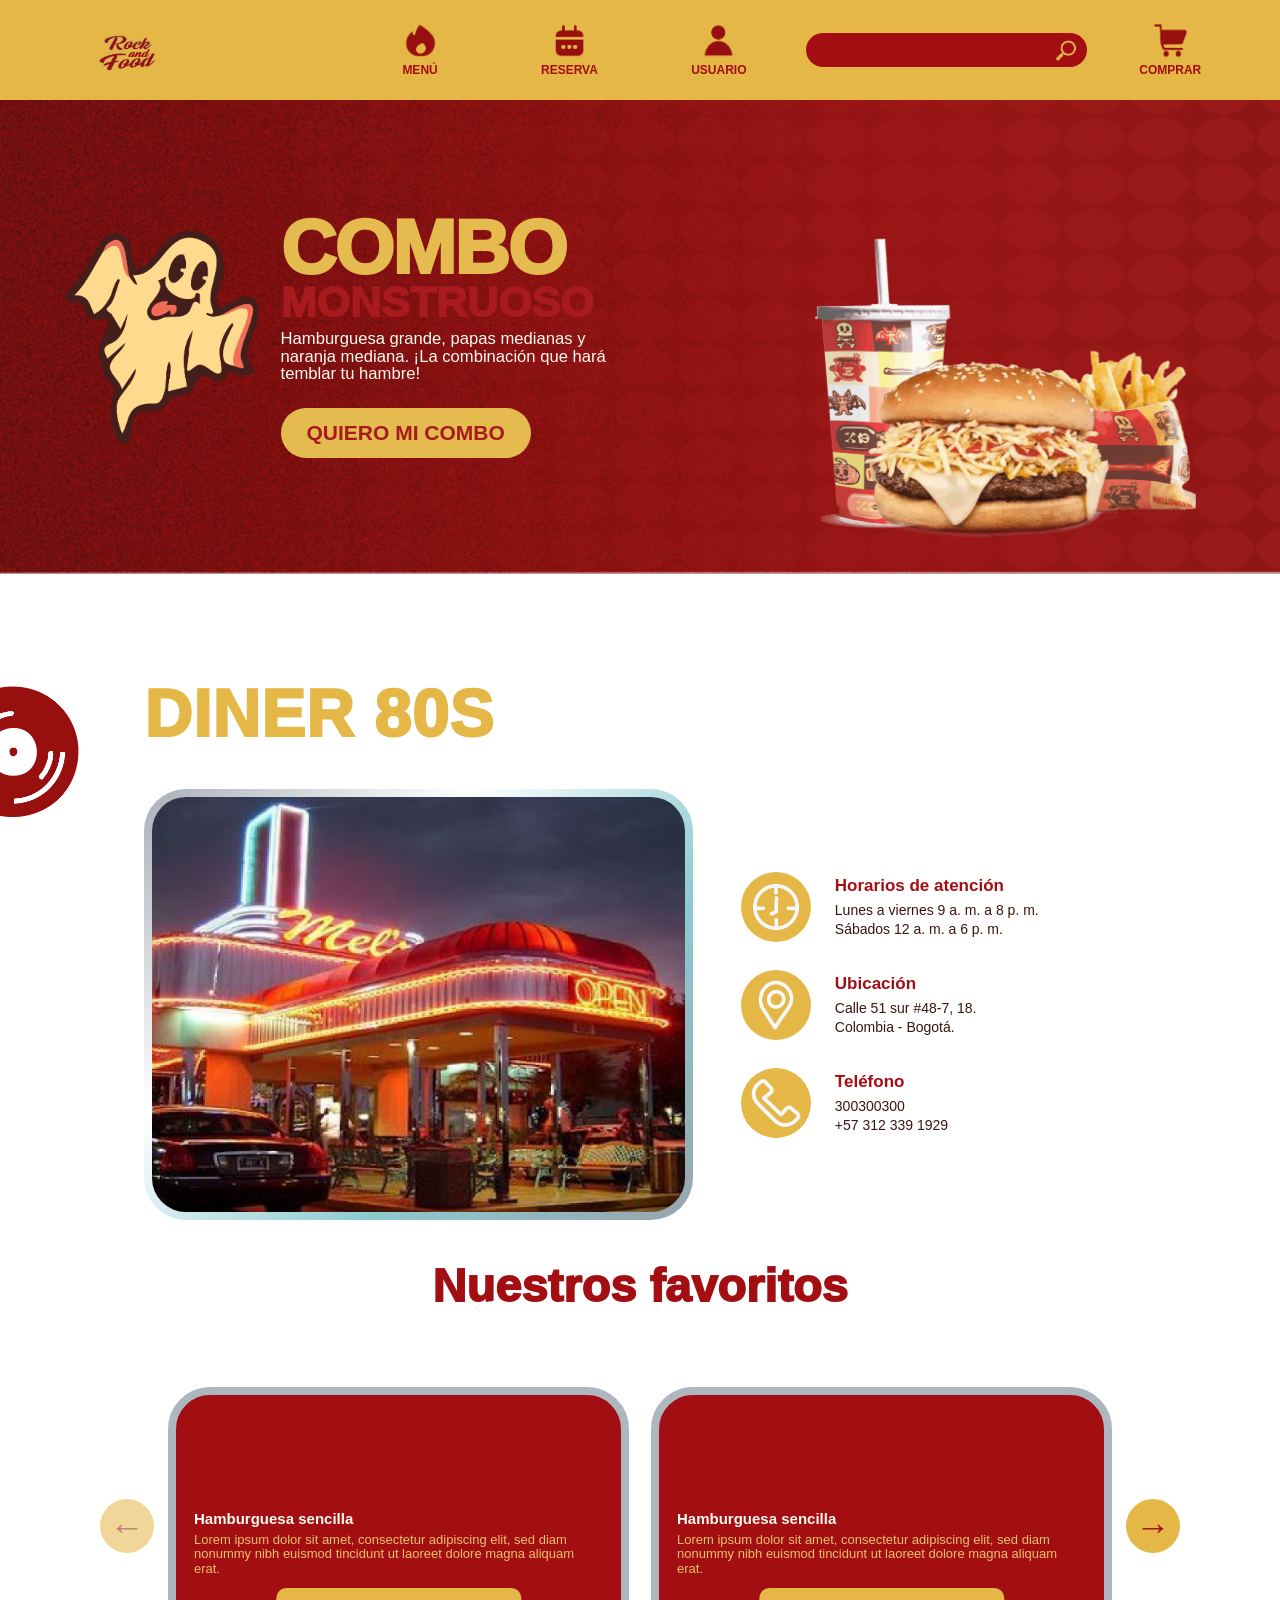
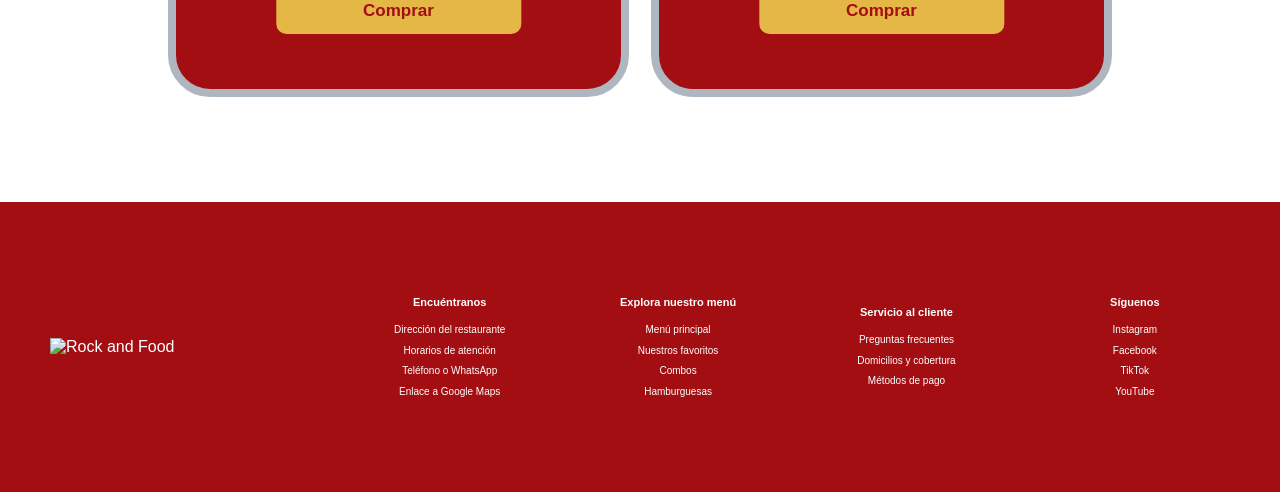
==== index.html @ bb9e3351 "first commit" ====
<!DOCTYPE html>
<html lang="es">
<head>
  <meta charset="UTF-8">
  <!-- Permite que la página se adapte al ancho de celulares y tabletas -->
  <meta name="viewport" content="width=device-width, initial-scale=1.0">
  <meta name="description" content="Rock and Food: combos, hamburguesas y favoritos con estilo retro diner.">
  <title>Rock and Food | Diner 80s</title>
  <link rel="stylesheet" href="styles.css">
</head>
<body>
  <!-- ==================== NAVEGACIÓN ====================
       Los seis espacios se controlan con CSS Grid.
       Cambia assets/logo.png y los iconos por tus imágenes.
  -->
  <header class="site-header" id="inicio">
    <nav class="navbar" aria-label="Navegación principal">
      <a class="brand" href="#inicio" aria-label="Rock and Food, inicio">
        <img src="/iconos/logo-14.png" alt="Rock and Food">
      </a>

      <a class="nav-item" href="#menu" aria-label="Ir al menú">
        <img src="/iconos/menu.png" alt="" class="nav-icon">
        <span>MENÚ</span>
      </a>

      <a class="nav-item" href="#reserva" aria-label="Ir a reservas">
        <img src="/iconos/reserva.png" alt="" class="nav-icon">
        <span>RESERVA</span>
      </a>

      <a class="nav-item" href="#usuario" aria-label="Área de usuario">
        <img src="/iconos/usuario.png" alt="" class="nav-icon">
        <span>USUARIO</span>
      </a>

      <!-- La búsqueda ocupa un espacio amplio en la navegación -->
      <form class="search-form" role="search" action="#menu">
        <label class="visually-hidden" for="site-search">Buscar productos</label>
        <input id="site-search" type="search" placeholder="Buscar..." autocomplete="off">
        <button type="submit" aria-label="Buscar">
          <img src="/iconos/lupa-13.png" alt="">
        </button>
      </form>

      <a class="nav-item cart-link" href="#favoritos" aria-label="Ir a comprar">
        <img src="/iconos/carrito.png" alt="" class="nav-icon">
        <span>COMPRAR</span>
      </a>
    </nav>
  </header>

  <main>
    <!-- ==================== BANNER PRINCIPAL ====================
         Reemplaza assets/fondo-banner.jpg por tu fondo.
      
         La imagen del combo se encuentra separada para que puedas cambiarla.
         <section class="hero" id="menu" aria-labelledby="hero-title">
      <div class="hero-content">
        <img class="ghost-art" src="assets/mascota-fantasma.png" alt="Fantasma de Rock and Food">
        <div class="hero-copy">
          <p class="hero-kicker">COMBO</p>
          <h1 id="hero-title">MONSTRUOSO</h1>
          <p class="hero-description">
            Hamburguesa grande, papas medianas y naranja mediana.
            ¡La combinación que hará temblar tu hambre!
          </p>
          <a class="pill-button" href="#favoritos">QUIERO MI COMBO</a>
        </div>
        <img class="hero-product" src="assets/combo-monstruoso.png" alt="Combo de hamburguesa, papas y bebida">
      </div>
    </section>

    -->
    <section class="hero" id="menu" aria-labelledby="hero-title">
      <div class="hero-content">
        <img class="ghost-art" src="/imagenes/fantasmita-16.png" alt="Fantasma de Rock and Food">
        <audio src="/Audio/hallowen.mp3"></audio>
          <div class="hero-copy">
            <p class="hero-kicker">COMBO</p>
              <h1 id="hero-title">MONSTRUOSO</h1>
            <p class="hero-description">
              Hamburguesa grande, papas medianas y naranja mediana.
              ¡La combinación que hará temblar tu hambre!
            </p>
            <a class="pill-button" href="#favoritos">QUIERO MI COMBO</a>
          </div>
        <img class="hero-product" src="/imagenes/bannerham.png" alt="Combo de hamburguesa, papas y bebida">
      </div>
    </section>

    <!-- Franja decorativa: usa tu propia imagen de cuadros -->
    <div class="checker-strip" aria-hidden="true"></div>

    <!-- ==================== INFORMACIÓN DEL DINER ==================== -->
    <section class="diner-section" id="reserva">
      <h2 class="section-title">DINER 80S</h2>

      <div class="diner-layout">
        <div class="diner-photo-frame">
          <img src="/imagenes/edificio-17.jpg" alt="Fachada de un restaurante diner retro">
        </div>

        <div class="contact-details">
          <a class="detail-item" href="#horarios">
            <span class="detail-icon"><img src="/iconos/reloj.png" alt=""></span>
            <span class="detail-copy">
              <strong id="horarios">Horarios de atención</strong>
              <span>Lunes a viernes 9 a. m. a 8 p. m.</span>
              <span>Sábados 12 a. m. a 6 p. m.</span>
            </span>
          </a>

          <a class="detail-item" href="https://maps.google.com/?q=Calle+51+sur+48-7+Bogota" target="_blank" rel="noopener noreferrer">
            <span class="detail-icon"><img src="/iconos/ubicacion.png" alt=""></span>
            <span class="detail-copy">
              <strong>Ubicación</strong>
              <span>Calle 51 sur #48-7, 18.</span>
              <span>Colombia - Bogotá.</span>
            </span>
          </a>

          <a class="detail-item" href="tel:+57300300300">
            <span class="detail-icon"><img src="/iconos/telefono-12.png" alt=""></span>
            <span class="detail-copy">
              <strong>Teléfono</strong>
              <span>300300300</span>
              <span>+57 312 339 1929</span>
            </span>
          </a>
        </div>
      </div>
    </section>

    <!-- Disco decorativo fijo a un lado. Reemplaza la imagen por tu disco -->
    <div class="vinyl-wrap" aria-label="Disco decorativo">
      <img class="vinyl-record" src="/iconos/Disco-15.png" alt="">
    </div>

    <!-- Segunda franja de cuadros y título superpuesto -->
    <section class="favorites-section" id="favoritos" aria-labelledby="favorites-title">
      <div class="favorites-heading">
        <div class="checker-strip checker-strip-heading" aria-hidden="true"></div>
        <h2 id="favorites-title">Nuestros favoritos</h2>
      </div>

      <!-- JavaScript cambia las tarjetas visibles al presionar las flechas -->
      <div class="carousel-shell">
        <button class="carousel-arrow previous" type="button" aria-label="Ver productos anteriores">
          <span aria-hidden="true">←</span>
        </button>

        <div class="favorites-track-window">
          <div class="favorites-track">
            <!-- Cada tarjeta puede duplicarse para agregar más productos -->
            <article class="product-card">
              <img class="product-image" src="assets/hamburguesa-1.png" alt="Hamburguesa con papas y bebida">
              <div class="product-card-content">
                <h3>Hamburguesa sencilla</h3>
                <p>Lorem ipsum dolor sit amet, consectetur adipiscing elit, sed diam nonummy nibh euismod tincidunt ut laoreet dolore magna aliquam erat.</p>
                <a class="buy-button" href="#comprar">Comprar</a>
              </div>
            </article>

            <article class="product-card">
              <img class="product-image" src="assets/hamburguesa-2.png" alt="Hamburguesa con papas y bebida">
              <div class="product-card-content">
                <h3>Hamburguesa sencilla</h3>
                <p>Lorem ipsum dolor sit amet, consectetur adipiscing elit, sed diam nonummy nibh euismod tincidunt ut laoreet dolore magna aliquam erat.</p>
                <a class="buy-button" href="#comprar">Comprar</a>
              </div>
            </article>

            <article class="product-card">
              <img class="product-image" src="assets/hamburguesa-3.png" alt="Hamburguesa especial con papas y bebida">
              <div class="product-card-content">
                <h3>Combo especial</h3>
                <p>Una combinación retro para disfrutar tu hamburguesa favorita con papas crujientes y bebida.</p>
                <a class="buy-button" href="#comprar">Comprar</a>
              </div>
            </article>

            <article class="product-card">
              <img class="product-image" src="assets/hamburguesa-4.png" alt="Combo doble con papas y bebida">
              <div class="product-card-content">
                <h3>Combo doble</h3>
                <p>Más sabor, más diversión y todo el estilo de nuestro diner en un solo combo.</p>
                <a class="buy-button" href="#comprar">Comprar</a>
              </div>
            </article>
          </div>
        </div>

        <button class="carousel-arrow next" type="button" aria-label="Ver siguientes productos">
          <span aria-hidden="true">→</span>
        </button>
      </div>
    </section>
  </main>

  <!-- ==================== FOOTER ====================
       Los enlaces internos hacen scroll a las secciones de la página.
       Cambia los enlaces de redes sociales por las URL reales de tu negocio.
  -->
  <footer class="site-footer" id="footer">
    <div class="footer-brand">
      <a href="#inicio" aria-label="Volver al inicio">
        <img src="assets/logo-footer.png" alt="Rock and Food">
      </a>
    </div>

    <div class="footer-column">
      <h2>Encuéntranos</h2>
      <a href="#reserva">Dirección del restaurante</a>
      <a href="#horarios">Horarios de atención</a>
      <a href="tel:+57300300300">Teléfono o WhatsApp</a>
      <a href="https://maps.google.com/?q=Bogota" target="_blank" rel="noopener noreferrer">Enlace a Google Maps</a>
    </div>

    <div class="footer-column">
      <h2>Explora nuestro menú</h2>
      <a href="#menu">Menú principal</a>
      <a href="#favoritos">Nuestros favoritos</a>
      <a href="#favoritos">Combos</a>
      <a href="#favoritos">Hamburguesas</a>
    </div>

    <div class="footer-column" id="usuario">
      <h2>Servicio al cliente</h2>
      <a href="#footer">Preguntas frecuentes</a>
      <a href="#reserva">Domicilios y cobertura</a>
      <a href="#footer">Métodos de pago</a>
    </div>

    <div class="footer-column social-column">
      <h2>Síguenos</h2>
      <a href="#" target="_blank" rel="noopener noreferrer">Instagram</a>
      <a href="#" target="_blank" rel="noopener noreferrer">Facebook</a>
      <a href="#" target="_blank" rel="noopener noreferrer">TikTok</a>
      <a href="#" target="_blank" rel="noopener noreferrer">YouTube</a>
    </div>
  </footer>

  <script src="script.js"></script>
</body>
</html>
---- styles.css ----
/* ==========================================================
   ROCK AND FOOD — HOJA DE ESTILOS
   Los comentarios indican qué puedes modificar.
   Colores principales tomados de la referencia:
   mostaza #e4b746, rojo #a30e12 y crema #fffaf0.
   ========================================================== */

/*tipografia*/

@import url('https://fonts.googleapis.com/css2?family=Modak&family=Montserrat:ital,wght@0,100..900;1,100..900&display=swap');

.modak-regular {
  font-family: "Modak", system-ui;
  font-weight: 400;
  font-style: normal;
}

// <weight>: Use a value from 100 to 900
// <uniquifier>: Use a unique and descriptive class name
.montserrat-lith {
  font-family: "Montserrat", sans-serif;
  font-optical-sizing: auto;
  font-weight: 100;
  font-style: italic;
}
:root {
  --mustard: #e4b746;
  --red: #a30e12;
  --deep-red: #8f0c10;
  --cream: #fffaf0;
  --ink: #3b1512;
  --content-width: 1120px;
  --page-gutter: clamp(18px, 5vw, 72px);
}

* { box-sizing: border-box; }

html {
  scroll-behavior: smooth; /* Desplazamiento suave al pulsar enlaces del footer */
  scroll-padding-top: 90px;
}

body {
  margin: 0;
  color: var(--ink);
  background: #fff;
  font-family: Arial, Helvetica, sans-serif; /* Cambia aquí la tipografía general */
}

img {
  display: block;
  max-width: 100%;
}

a { color: inherit; text-decoration: none; }

button, input { font: inherit; }

.visually-hidden {
  position: absolute;
  width: 1px;
  height: 1px;
  padding: 0;
  margin: -1px;
  overflow: hidden;
  clip: rect(0, 0, 0, 0);
  white-space: nowrap;
  border: 0;
}

/* ==================== 1. NAVEGACIÓN ====================
   Las seis columnas son: logo, menú, reserva, usuario,
   búsqueda ancha y carrito. Ajusta grid-template-columns
   si necesitas cambiar el espacio de cada elemento.
*/
.site-header {
  position: relative;
  z-index: 20;
  background: var(--mustard);
}

.navbar {
  width: 100%;
  min-height: 100px;
  padding: 12px clamp(18px, 4.5vw, 52px);
  display: grid;
  grid-template-columns: minmax(150px, 1.7fr) repeat(3, minmax(70px, .75fr)) minmax(150px, 1.7fr) minmax(70px, .7fr);
  align-items: center;
  gap: clamp(10px, 2vw, 28px);
}

.brand { display: flex; align-items: center; }
.brand img { width: min(100%, 150px); max-height: 76px; object-fit: contain; }

.nav-item {
  min-width: 0;
  display: flex;
  flex-direction: column;
  align-items: center;
  justify-content: center;
  gap: 5px;
  color: var(--red);
  font-size: 12px;
  font-weight: 900;
  transition: color .2s ease, transform .2s ease;
}

.nav-icon {
  width: 35px;
  height: 35px;
  object-fit: contain;
  /* Si tus iconos son PNG de un solo color, este filtro los vuelve rojos.
     Para iconos ya rojos, elimina esta propiedad si altera sus colores. */
  transition: filter .2s ease, transform .2s ease;
}

.nav-item:hover,
.nav-item:focus-visible {
  color: #fff3d0;
  transform: translateY(-2px);
}

/* Efecto de inversión/contraste al pasar el cursor por los iconos */
.nav-item:hover .nav-icon,
.nav-item:focus-visible .nav-icon {
  filter: brightness(0) invert(1);
}

.search-form {
  min-width: 0;
  height: 34px;
  display: flex;
  align-items: center;
  overflow: hidden;
  border-radius: 999px;
  background: var(--red);
}

.search-form input {
  width: 100%;
  min-width: 0;
  padding: 6px 12px 6px 16px;
  color: white;
  background: transparent;
  border: 0;
  outline: 0;
}

.search-form input::placeholder { color: transparent; }
.search-form button {
  width: 42px;
  height: 100%;
  flex: 0 0 42px;
  display: grid;
  place-items: center;
  border: 0;
  background: transparent;
  cursor: pointer;
}
.search-form button img { width: 23px; height: 23px; object-fit: contain; }
.search-form:focus-within { outline: 2px solid var(--cream); }

/* ==================== 2. BANNER PRINCIPAL ====================
Reemplaza la ruta de background-image por tu imagen de fondo.
*/
.hero {
  min-height: 330px;
  color: var(--red);
  background-color: #a8a4a4;
  background-image: url("/imagenes/n.pngfondo\ baner-23.png"); /* TU FONDO */
  background-position: center;
  background-size: cover;
  background-repeat: no-repeat;
  overflow: hidden;
  opacity: 95% ;
}

.hero-content {
  max-width: 1440px;
  min-height: 330px;
  margin: 0 auto;
  padding: 22px clamp(20px, 4vw, 55px);
  display: grid;
  grid-template-columns: minmax(105px, .65fr) minmax(250px, 1.45fr) minmax(240px, 1.35fr);
  align-items: center;
  gap: 12px;
}

.ghost-art {
  width: 100%;
  max-height: 220px;
  object-fit: contain;
}

.hero-copy { position: relative; z-index: 1; }
.hero-kicker {
  margin: 0;
  color: var(--mustard);
  font-size: clamp(44px, 6vw, 78px);
  line-height: .82;
  font-weight: 1000;
  letter-spacing: -2px;
}
.hero-copy h1 {
  margin: 3px 0 7px;
  color: var(--red);
  font-size: clamp(24px, 3.4vw, 43px);
  line-height: .95;
  font-weight: 1000;
  text-transform: uppercase;
}
.hero-description {
  max-width: 330px;
  margin: 0 0 22px;
  color: var(--cream);
  font-size: clamp(13px, 1.3vw, 17px);
  line-height: 1.05;
}
.pill-button, .buy-button {
  display: inline-flex;
  align-items: center;
  justify-content: center;
  border: 0;
  border-radius: 999px;
  padding: 13px 26px;
  color: var(--red);
  background: var(--mustard);
  font-weight: 900;
  text-align: center;
  transition: transform .2s ease, background-color .2s ease;
}
.pill-button { margin-top: 3px; font-size: clamp(14px, 1.7vw, 21px); }
.pill-button:hover, .buy-button:hover { transform: translateY(-3px); background: #f2cd68; }
.hero-product {
  justify-self: center;
  align-self: end;
  width: 125%;          /* Aumenta el tamaño respecto a su columna */
  max-width: 600px;     /* Permite que crezca más en computador */
  max-height: 430px;    /* Controla su altura máxima */
  object-fit: contain;
  object-position: bottom center;
}

/* ==================== FRANJA DE CUADROS ====================
   Usa tu archivo de cuadros. Cambia el alto si lo necesitas.
*/
.checker-strip {
  width: 100%;
  height: 52px;
  background-image: url("assets/cuadros.png"); /* TU IMAGEN DE CUADROS */
  background-position: center;
  background-size: auto 100%;
  background-repeat: repeat-x;
}

/* ==================== 3. DINER 80S ==================== */
.diner-section {
  max-width: var(--content-width);
  margin: 0 auto;
  padding: 55px var(--page-gutter) 35px;
}

.section-title {
  margin: 0 0 42px;
  color: var(--mustard);
  font-size: clamp(42px, 6vw, 66px);
  font-weight: 1000;
  line-height: 1;
  letter-spacing: 1px;
  text-align: left;
}

.diner-layout {
  display: grid;
  grid-template-columns: minmax(0, 1.25fr) minmax(250px, .9fr);
  align-items: center;
  gap: clamp(24px, 4vw, 48px);
}

.diner-photo-frame {
  padding: 8px;
  border-radius: 42px;
  background: linear-gradient(135deg, #a9b0b9, #fff, #8bcbd0, #9aa4ad);
  aspect-ratio: 1.12 / .88;
}
.diner-photo-frame img {
  width: 100%;
  height: 100%;
  object-fit: cover;
  border-radius: 34px;
}

.contact-details { display: grid; gap: 28px; }
.detail-item {
  display: grid;
  grid-template-columns: 76px minmax(0, 1fr);
  gap: 18px;
  align-items: center;
}
.detail-icon {
  width: 70px;
  height: 70px;
  display: grid;
  place-items: center;
  padding: 10px;
  border-radius: 50%;
  background: var(--mustard);
  transition: background-color .2s ease, transform .2s ease;
}
.detail-icon img { width: 100%; height: 100%; object-fit: contain; }
.detail-item:hover .detail-icon,
.detail-item:focus-visible .detail-icon {
  background: var(--red);
  transform: scale(1.06);
}
.detail-copy { display: flex; flex-direction: column; gap: 3px; font-size: 14px; line-height: 1.15; }
.detail-copy strong { margin-bottom: 3px; color: var(--red); font-size: 17px; font-weight: 900; }

/* ==================== 4. DISCO GIRATORIO ====================
   El disco queda fijo a la izquierda como en la referencia.
   Al pasar el cursor: aumenta ligeramente y se detiene.
*/
.vinyl-wrap {
  position: fixed;
  z-index: 8;
  left: -55px;
  bottom: 9%;
  width: 135px;
  pointer-events: none; /* El disco decorativo no bloquea botones */
}
.vinyl-record {
  width: 100%;
  aspect-ratio: 1;
  object-fit: contain;
  animation: vinyl-spin 12s linear infinite;
  transform-origin: center;
  pointer-events: auto;
  transition: scale .3s ease;
}
.vinyl-record:hover {
  scale: 1.1;
  animation-play-state: paused;
}
@keyframes vinyl-spin { to { transform: rotate(360deg); } }

/* ==================== 5. FAVORITOS / CARRUSEL ==================== */
.favorites-section {
  padding: 0 var(--page-gutter) 105px;
  overflow: hidden;
}
.favorites-heading {
  position: relative;
  min-height: 62px;
  display: grid;
  place-items: center;
  margin-bottom: 38px;
}
.checker-strip-heading {
  position: absolute;
  inset: 0;
  height: 100%;
}
.favorites-heading h2 {
  position: relative;
  z-index: 1;
  margin: 0;
  padding: 0 12px;
  color: var(--red);
  font-size: clamp(30px, 4.3vw, 47px);
  line-height: 1.1;
  font-weight: 1000;
  text-align: center;
}

.carousel-shell {
  max-width: 1080px;
  margin: 0 auto;
  display: grid;
  grid-template-columns: 54px minmax(0, 1fr) 54px;
  align-items: center;
  gap: 14px;
}
.favorites-track-window { min-width: 0; overflow: hidden; }
.favorites-track {
  display: grid;
  grid-auto-columns: calc((100% - 22px) / 2);
  grid-auto-flow: column;
  gap: 22px;
  transition: transform .5s ease;
  will-change: transform;
}
.product-card {
  position: relative;
  min-width: 0;
  min-height: 310px;
  margin-top: 32px;
  padding: 115px 18px 18px;
  border: 8px solid #aeb7bf;
  border-radius: 42px;
  background: var(--red) url("assets/fondo-tarjeta.jpg") center / cover no-repeat;
  color: var(--cream);
}
.product-image {
  position: absolute;
  z-index: 2;
  top: -60px;
  left: 50%;
  width: 88%;
  height: 155px;
  object-fit: contain;
  transform: translateX(-50%);
}
.product-card-content h3 {
  margin: 0 0 6px;
  font-size: 15px;
  font-weight: 900;
  text-transform: none;
}
.product-card-content p {
  margin: 0;
  color: #e8c36a;
  font-size: 13px;
  line-height: 1.1;
}
.buy-button {
  position: relative;
  left: 50%;
  min-width: 60%;
  margin-top: 12px;
  padding: 13px 24px;
  border-radius: 10px;
  transform: translateX(-50%);
  font-size: 17px;
}
.buy-button:hover { transform: translateX(-50%) translateY(-3px); }
.carousel-arrow {
  width: 54px;
  height: 54px;
  display: grid;
  place-items: center;
  border: 0;
  border-radius: 50%;
  color: var(--red);
  background: var(--mustard);
  cursor: pointer;
  transition: transform .2s ease, background-color .2s ease;
}
.carousel-arrow span { font-size: 35px; font-weight: 900; line-height: 1; }
.carousel-arrow:hover { transform: scale(1.08); background: #f2cd68; }
.carousel-arrow:focus-visible, a:focus-visible, button:focus-visible { outline: 3px solid #262626; outline-offset: 3px; }

/* ==================== 6. FOOTER ==================== */
.site-footer {
  min-height: 290px;
  padding: 54px clamp(20px, 4vw, 50px);
  display: grid;
  grid-template-columns: minmax(145px, 1.4fr) repeat(4, minmax(100px, 1fr));
  align-items: center;
  gap: clamp(18px, 3vw, 38px);
  color: #fff;
  background: var(--red);
}
.footer-brand img { width: min(100%, 190px); max-height: 100px; object-fit: contain; }
.footer-column { display: flex; flex-direction: column; align-items: center; gap: 8px; text-align: center; }
.footer-column h2 { margin: 0 0 8px; font-size: 11px; font-weight: 900; }
.footer-column a { font-size: 10px; line-height: 1.25; transition: color .2s ease; }
.footer-column a:hover { color: var(--mustard); text-decoration: underline; }

/* ==================== RESPONSIVE: TABLETAS ==================== */
@media (max-width: 900px) {
  .navbar {
    grid-template-columns: minmax(120px, 1.3fr) repeat(3, minmax(55px, .65fr)) minmax(110px, 1.2fr) minmax(60px, .6fr);
    gap: 10px;
    padding-inline: 18px;
  }
  .brand img { max-height: 62px; }
  .nav-icon { width: 29px; height: 29px; }
  .nav-item { font-size: 10px; }
  .hero-content {
    grid-template-columns: minmax(80px, .55fr) minmax(220px, 1.3fr) minmax(180px, 1fr);
    padding-inline: 22px;
  }
  .diner-layout { gap: 24px; }
  .detail-item { grid-template-columns: 58px minmax(0, 1fr); gap: 12px; }
  .detail-icon { width: 56px; height: 56px; }
  .detail-copy { font-size: 12px; }
  .detail-copy strong { font-size: 15px; }
  .site-footer { grid-template-columns: repeat(5, minmax(0, 1fr)); gap: 18px; }
  .footer-brand img { width: 145px; }
}

/* ==================== RESPONSIVE: CELULARES ==================== */
@media (max-width: 620px) {
  html { scroll-padding-top: 10px; }
  .navbar {
    min-height: auto;
    padding: 12px 14px;
    grid-template-columns: 1.25fr repeat(4, minmax(42px, .55fr));
    gap: 9px;
  }
  .brand { grid-column: 1 / 2; grid-row: 1; }
  .brand img { width: 118px; max-height: 52px; }
  .nav-item { font-size: 9px; gap: 3px; }
  .nav-icon { width: 25px; height: 25px; }
  .search-form {
    grid-column: 1 / -1;
    grid-row: 2;
    height: 34px;
  }
  .search-form input::placeholder { color: rgba(255,255,255,.8); }
  .cart-link { grid-column: 5 / 6; grid-row: 1; }
  .hero, .hero-content { min-height: 0; }
  .hero-content {
    padding: 22px 18px 18px;
    grid-template-columns: 82px minmax(0, 1fr);
    gap: 8px;
  }
  .ghost-art { max-height: 135px; }
  .hero-copy { grid-column: 2; grid-row: 1; }
  .hero-kicker { font-size: clamp(40px, 12vw, 58px); }
  .hero-copy h1 { font-size: clamp(21px, 6vw, 30px); }
  .hero-description { font-size: 12px; margin-bottom: 12px; }
  .pill-button { padding: 10px 16px; font-size: 13px; }
  .hero-product {
    grid-column: 1 / -1;
    grid-row: 2;
    width: min(78%, 300px);
    max-height: 190px;
    justify-self: end;
    margin-top: 8px;
  }
  .checker-strip { height: 30px; background-size: auto 100%; }
  .diner-section { padding: 38px 20px 25px; }
  .section-title { margin-bottom: 24px; font-size: clamp(38px, 11vw, 52px); }
  .diner-layout { grid-template-columns: 1fr; gap: 24px; }
  .diner-photo-frame { aspect-ratio: 1.15 / .9; border-radius: 30px; }
  .diner-photo-frame img { border-radius: 23px; }
  .contact-details { gap: 18px; }
  .detail-item { grid-template-columns: 58px minmax(0, 1fr); }
  .detail-icon { width: 54px; height: 54px; }
  .detail-copy { font-size: 13px; }
  .detail-copy strong { font-size: 16px; }
  .vinyl-wrap { width: 75px; left: -38px; bottom: 8%; opacity: .9; }
  .favorites-section { padding: 0 14px 60px; }
  .favorites-heading { min-height: 46px; margin-bottom: 20px; }
  .favorites-heading h2 { font-size: clamp(25px, 7vw, 34px); }
  .carousel-shell { grid-template-columns: 36px minmax(0, 1fr) 36px; gap: 6px; }
  .carousel-arrow { width: 36px; height: 36px; }
  .carousel-arrow span { font-size: 27px; }
  .favorites-track { grid-auto-columns: 100%; gap: 0; }
  .product-card { min-height: 300px; margin-top: 38px; padding: 110px 16px 18px; border-width: 6px; border-radius: 32px; }
  .product-image { top: -58px; height: 150px; }
  .product-card-content h3 { font-size: 15px; }
  .product-card-content p { font-size: 12px; }
  .buy-button { min-width: 65%; font-size: 16px; }
  .site-footer {
    padding: 38px 20px;
    grid-template-columns: repeat(2, minmax(0, 1fr));
    gap: 28px 16px;
  }
  .footer-brand { grid-column: 1 / -1; display: flex; justify-content: center; }
  .footer-brand img { width: 160px; }
  .footer-column h2 { font-size: 12px; }
  .footer-column a { font-size: 11px; }
  .social-column { grid-column: 1 / -1; }
}

/* Respeta la preferencia de usuarios que reducen animaciones */
@media (prefers-reduced-motion: reduce) {
  html { scroll-behavior: auto; }
  *, *::before, *::after {
    animation-duration: .01ms !important;
    animation-iteration-count: 1 !important;
    transition-duration: .01ms !important;
  }
}
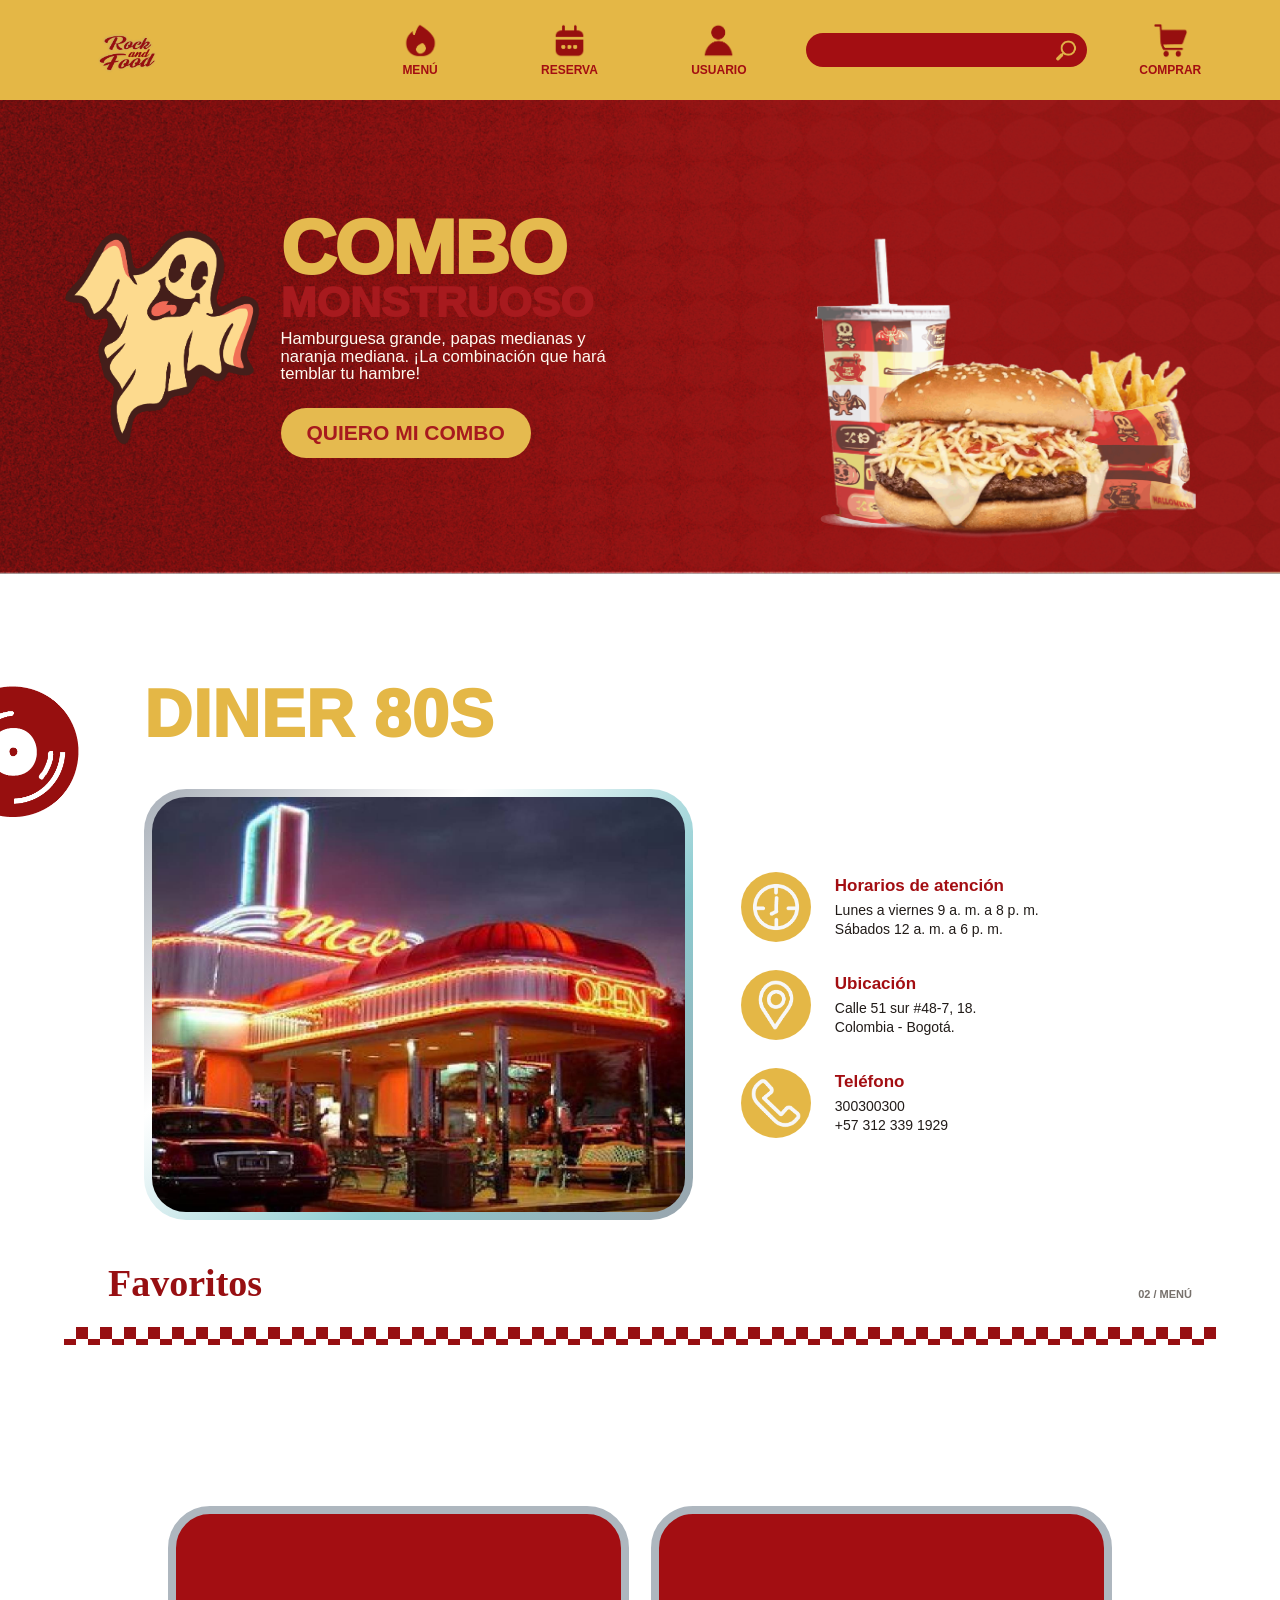
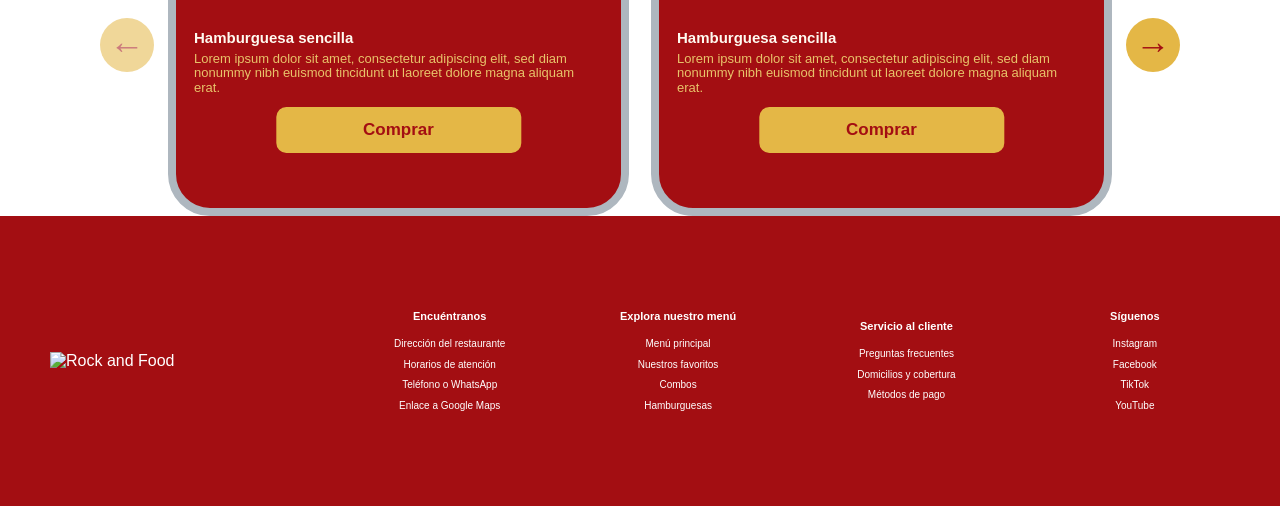
==== commit 2be90428: "arreglando las demas pestañas" ====
--- a/index.html
+++ b/index.html
@@ -5,26 +5,33 @@
   <!-- Permite que la página se adapte al ancho de celulares y tabletas -->
   <meta name="viewport" content="width=device-width, initial-scale=1.0">
   <meta name="description" content="Rock and Food: combos, hamburguesas y favoritos con estilo retro diner.">
-  <title>Rock and Food | Diner 80s</title>
+  <title>Rock and Food </title>
   <link rel="stylesheet" href="styles.css">
+  <link rel="stylesheet" href="reservacion.css">
+  <link rel="stylesheet" href="menu.css">
+
+  
+
 </head>
 <body>
   <!-- ==================== NAVEGACIÓN ====================
        Los seis espacios se controlan con CSS Grid.
        Cambia assets/logo.png y los iconos por tus imágenes.
   -->
+
+  
   <header class="site-header" id="inicio">
     <nav class="navbar" aria-label="Navegación principal">
       <a class="brand" href="#inicio" aria-label="Rock and Food, inicio">
         <img src="/iconos/logo-14.png" alt="Rock and Food">
       </a>
 
-      <a class="nav-item" href="#menu" aria-label="Ir al menú">
+      <a class="nav-item" href="menu.html" aria-label="Ir al menú">
         <img src="/iconos/menu.png" alt="" class="nav-icon">
         <span>MENÚ</span>
       </a>
 
-      <a class="nav-item" href="#reserva" aria-label="Ir a reservas">
+      <a class="nav-item" href="/reservacion.html" aria-label="Ir a reservas">
         <img src="/iconos/reserva.png" alt="" class="nav-icon">
         <span>RESERVA</span>
       </a>
@@ -139,10 +146,27 @@
 
     <!-- Segunda franja de cuadros y título superpuesto -->
     <section class="favorites-section" id="favoritos" aria-labelledby="favorites-title">
-      <div class="favorites-heading">
-        <div class="checker-strip checker-strip-heading" aria-hidden="true"></div>
-        <h2 id="favorites-title">Nuestros favoritos</h2>
-      </div>
+      <div class="categoria-titulo">
+        <div>
+          
+          <h2>Favoritos</h2>
+        </div>
+        <span class="categoria-numero">02 / MENÚ</span>
+      </div>
+
+      <div class="franja-ajedrez franja-roja" aria-hidden="true"></div>
+    
+
+          
+
+      
+
+     
+
+
+
+    </section>
+
 
       <!-- JavaScript cambia las tarjetas visibles al presionar las flechas -->
       <div class="carousel-shell">
@@ -242,5 +266,7 @@
   </footer>
 
   <script src="script.js"></script>
+  <script src="menu.js"></script>
+
 </body>
 </html>
--- a/styles.css
+++ b/styles.css
@@ -1,28 +1,12 @@
 /* ==========================================================
-   ROCK AND FOOD — HOJA DE ESTILOS
-   Los comentarios indican qué puedes modificar.
-   Colores principales tomados de la referencia:
-   mostaza #e4b746, rojo #a30e12 y crema #fffaf0.
+  ROCK AND FOOD — HOJA DE ESTILOS
+  Los comentarios indican qué puedes modificar.
+  Colores principales tomados de la referencia:
+  mostaza #e4b746, rojo #a30e12 y crema #fffaf0.
    ========================================================== */
 
 /*tipografia*/
 
-@import url('https://fonts.googleapis.com/css2?family=Modak&family=Montserrat:ital,wght@0,100..900;1,100..900&display=swap');
-
-.modak-regular {
-  font-family: "Modak", system-ui;
-  font-weight: 400;
-  font-style: normal;
-}
-
-// <weight>: Use a value from 100 to 900
-// <uniquifier>: Use a unique and descriptive class name
-.montserrat-lith {
-  font-family: "Montserrat", sans-serif;
-  font-optical-sizing: auto;
-  font-weight: 100;
-  font-style: italic;
-}
 :root {
   --mustard: #e4b746;
   --red: #a30e12;
--- a/reservacion.css
+++ b/reservacion.css
@@ -0,0 +1,1528 @@
+
+/* =========================================================
+   ROCK AND FOOD - ESTILOS DE RESERVACIÓN
+
+   Incluye:
+   1. Estilos generales de la página.
+   2. Barra de progreso.
+   3. Calendario.
+   4. Formulario.
+   5. Resumen y contador de personas.
+   6. Recibo vintage del paso 3.
+   7. Pie de página.
+   8. Adaptación a móviles.
+
+   La navegación principal conserva sus estilos de styles.css.
+   ========================================================= */
+
+
+/* =========================================================
+   1. COLORES Y CONFIGURACIÓN GENERAL
+   ========================================================= */
+
+:root {
+  --reservacion-rojo: #a10e12;
+  --reservacion-mostaza: #e4b746;
+  --reservacion-texto: #58381f;
+  --reservacion-borde: #aab4bb;
+
+  /* Colores exclusivos del recibo antiguo */
+  --recibo-rojo: #9f1718;
+  --recibo-tinta: #4b2c1b;
+  --recibo-papel: #f5e4bd;
+  --recibo-papel-claro: #faedcf;
+  --recibo-linea: #b53b2d;
+}
+
+
+/* Evita que los bordes aumenten el ancho de los elementos */
+
+*,
+*::before,
+*::after {
+  box-sizing: border-box;
+}
+
+
+/* Ajustes generales */
+
+html {
+  scroll-behavior: smooth;
+}
+
+body {
+  margin: 0;
+  width: 100%;
+  max-width: 100%;
+
+  color: var(--reservacion-texto);
+  background: #ffffff;
+
+  font-family: Arial, Helvetica, sans-serif;
+
+  overflow-x: hidden;
+}
+
+
+/* Los campos y botones utilizan la misma familia tipográfica */
+
+button,
+input,
+select {
+  font: inherit;
+}
+
+button {
+  cursor: pointer;
+}
+
+
+/* Imágenes adaptables */
+
+img {
+  max-width: 100%;
+  height: auto;
+}
+
+
+/* Texto accesible que no debe verse en pantalla */
+
+.visually-hidden {
+  position: absolute;
+  width: 1px;
+  height: 1px;
+  padding: 0;
+  margin: -1px;
+  overflow: hidden;
+  clip: rect(0, 0, 0, 0);
+  white-space: nowrap;
+  border: 0;
+}
+
+
+/* =========================================================
+   2. CONTENEDOR PRINCIPAL
+   ========================================================= */
+
+.reservacion-page {
+  width: min(100%, 1180px);
+  min-height: 650px;
+
+  margin: 0 auto;
+  padding: 26px clamp(18px, 6vw, 75px) 55px;
+}
+
+
+/* Oculta correctamente los pasos que no están activos */
+
+.reservacion-pantalla[hidden] {
+  display: none !important;
+}
+
+
+/* Títulos principales */
+
+.reservacion-pantalla h1 {
+  margin: 0 0 7px;
+
+  color: var(--reservacion-rojo);
+
+  font-size: clamp(30px, 4vw, 43px);
+  line-height: 1.12;
+  font-weight: 900;
+}
+
+
+/* Subtítulo */
+
+.reservacion-subtitulo {
+  margin: 0 0 20px;
+  font-size: 18px;
+}
+
+
+/* =========================================================
+   3. BARRA DE PROGRESO
+   ========================================================= */
+
+.reservacion-progreso {
+  position: relative;
+
+  display: grid;
+  grid-template-columns: repeat(3, minmax(0, 1fr));
+
+  width: 100%;
+  margin: 0 0 42px;
+}
+
+
+/* Línea que conecta los tres pasos */
+
+.reservacion-ruta {
+  position: absolute;
+  z-index: 0;
+
+  top: 19px;
+  left: 0;
+  right: 0;
+
+  height: 24px;
+  overflow: hidden;
+
+  border-radius: 99px;
+
+  background: repeating-linear-gradient(
+    115deg,
+    var(--reservacion-rojo) 0 10px,
+    var(--reservacion-mostaza) 10px 20px
+  );
+}
+
+
+/* Avance rojo de la barra */
+
+#reservacion-progreso-relleno {
+  width: 0;
+  height: 100%;
+
+  border-radius: inherit;
+  background: var(--reservacion-rojo);
+
+  transition: width 0.45s ease;
+}
+
+
+/* Botones de cada etapa */
+
+.reservacion-paso {
+  position: relative;
+  z-index: 1;
+
+  display: flex;
+  flex-direction: column;
+  align-items: center;
+  gap: 10px;
+
+  min-width: 0;
+  padding: 0;
+
+  border: 0;
+  background: transparent;
+
+  color: var(--reservacion-texto);
+}
+
+
+/* Círculos numerados */
+
+.reservacion-paso span {
+  width: 58px;
+  height: 58px;
+
+  display: grid;
+  place-items: center;
+
+  border-radius: 50%;
+
+  background: var(--reservacion-mostaza);
+  color: #17100b;
+
+  font-size: 22px;
+  font-weight: 900;
+
+  transition:
+    background 0.25s ease,
+    color 0.25s ease;
+}
+
+
+/* Texto debajo de cada número */
+
+.reservacion-paso b {
+  font-size: 17px;
+  text-align: center;
+}
+
+
+/* Paso activo y pasos completados */
+
+.reservacion-paso.activo span,
+.reservacion-paso.completo span {
+  background: var(--reservacion-rojo);
+  color: #ffffff;
+}
+
+
+/* Pasos todavía no disponibles */
+
+.reservacion-paso:disabled {
+  cursor: default;
+}
+
+
+/* Indicador de teclado accesible */
+
+.reservacion-paso:focus-visible,
+.reservacion-boton:focus-visible {
+  outline: 3px solid var(--reservacion-mostaza);
+  outline-offset: 4px;
+}
+
+
+/* =========================================================
+   4. CALENDARIO Y FORMULARIO
+   ========================================================= */
+
+
+/* Distribución en dos columnas */
+
+.reservacion-columnas {
+  display: grid;
+
+  grid-template-columns:
+    minmax(0, 1fr)
+    minmax(0, 0.95fr);
+
+  gap: clamp(28px, 7vw, 80px);
+
+  align-items: center;
+}
+
+
+/* Tarjeta del calendario */
+
+.reservacion-calendario {
+  min-width: 0;
+  overflow: hidden;
+
+  border: 7px solid var(--reservacion-borde);
+  border-radius: 39px;
+
+  background: #ffffff;
+
+  box-shadow: 2px 3px 0 #7da5a9;
+}
+
+
+/* Cabecera del calendario */
+
+.reservacion-calendario-cabecera {
+  min-height: 42px;
+
+  display: grid;
+  grid-template-columns: 42px minmax(0, 1fr) 42px;
+
+  align-items: center;
+
+  background: var(--reservacion-rojo);
+  color: #ffffff;
+}
+
+
+/* Nombre del mes */
+
+.reservacion-calendario-cabecera h2 {
+  margin: 0;
+
+  text-align: center;
+
+  font-size: clamp(19px, 2.5vw, 28px);
+  font-weight: 900;
+}
+
+
+/* Botones de meses anterior y siguiente */
+
+.reservacion-calendario-cabecera button {
+  width: 30px;
+  height: 30px;
+
+  justify-self: center;
+
+  border: 0;
+  border-radius: 50%;
+
+  background: var(--reservacion-mostaza);
+  color: var(--reservacion-rojo);
+
+  font-size: 29px;
+  font-weight: 900;
+  line-height: 20px;
+}
+
+
+/* Mes anterior deshabilitado */
+
+.reservacion-calendario-cabecera button:disabled {
+  opacity: 0.35;
+  cursor: not-allowed;
+}
+
+
+/* Cuadrícula de los días */
+
+.reservacion-dias-semana,
+.reservacion-dias {
+  display: grid;
+  grid-template-columns: repeat(7, minmax(0, 1fr));
+}
+
+
+/* Nombres de los días de la semana */
+
+.reservacion-dias-semana {
+  min-height: 36px;
+
+  align-items: center;
+
+  background: var(--reservacion-mostaza);
+  color: #080808;
+
+  text-align: center;
+
+  font-size: clamp(11px, 1.6vw, 18px);
+  font-weight: 900;
+}
+
+
+/* Cada día del calendario */
+
+.reservacion-dia {
+  min-width: 0;
+  min-height: 58px;
+
+  display: grid;
+  place-items: center;
+
+  border: 0;
+  border-top: 1px solid #b75a5a;
+  border-right: 1px solid #b75a5a;
+
+  background: #ffffff;
+  color: #090909;
+
+  font-size: clamp(14px, 1.7vw, 20px);
+  font-weight: 800;
+}
+
+
+/* Elimina el borde derecho de cada séptimo día */
+
+.reservacion-dia:nth-child(7n) {
+  border-right: 0;
+}
+
+
+/* Número del día */
+
+.reservacion-dia span {
+  width: 36px;
+  height: 36px;
+
+  display: grid;
+  place-items: center;
+
+  border-radius: 50%;
+}
+
+
+/* Días pasados */
+
+.reservacion-dia:disabled {
+  background: #f3f3f3;
+  color: #aaaaaa;
+  cursor: not-allowed;
+}
+
+
+/* Efecto al pasar el cursor */
+
+.reservacion-dia:not(:disabled):hover {
+  background: #f9e5b0;
+}
+
+
+/* Día seleccionado */
+
+.reservacion-dia.seleccionado {
+  background: var(--reservacion-rojo);
+  color: #ffffff;
+}
+
+
+/* Espacios vacíos antes del primer día */
+
+.reservacion-dia.vacio {
+  background: #ffffff;
+  border-color: transparent;
+}
+
+
+/* Instrucción debajo del calendario */
+
+.reservacion-ayuda-calendario {
+  margin: 0;
+  padding: 7px 10px 10px;
+
+  color: #745c47;
+
+  font-size: 11px;
+  text-align: center;
+}
+
+
+/* =========================================================
+   5. CAMPOS DEL FORMULARIO
+   ========================================================= */
+
+.reservacion-campos {
+  display: flex;
+  flex-direction: column;
+  gap: 7px;
+
+  min-width: 0;
+}
+
+
+/* Etiquetas */
+
+.reservacion-campos label {
+  margin: 2px 0 4px 12px;
+
+  font-size: 16px;
+  line-height: 1.2;
+}
+
+
+/* Campos de texto y selección */
+
+.reservacion-campos input,
+.reservacion-campos select {
+  width: 100%;
+  min-width: 0;
+  min-height: 46px;
+
+  margin: 0 0 5px;
+  padding: 8px 16px;
+
+  border: 3px solid var(--reservacion-rojo);
+  border-radius: 999px;
+
+  outline: none;
+
+  color: var(--reservacion-texto);
+  background: #ffffff;
+}
+
+
+/* Campo de hora */
+
+.reservacion-campos select {
+  border-radius: 18px;
+}
+
+
+/* Resaltado al seleccionar un campo */
+
+.reservacion-campos input:focus,
+.reservacion-campos select:focus {
+  box-shadow: 0 0 0 3px #e4b74670;
+}
+
+
+/* Mensajes de error */
+
+.reservacion-mensaje {
+  min-height: 20px;
+
+  margin: 12px 0 0;
+
+  color: var(--reservacion-rojo);
+
+  font-size: 14px;
+  font-weight: 700;
+}
+
+
+/* =========================================================
+   6. BOTONES DE ACCIÓN
+   ========================================================= */
+
+.reservacion-acciones {
+  display: flex;
+  gap: 28px;
+
+  margin: 20px auto 0;
+}
+
+
+/* Botones centrados */
+
+.reservacion-acciones.centrado {
+  justify-content: center;
+}
+
+
+/* Botones anterior y siguiente */
+
+.reservacion-acciones.doble {
+  justify-content: space-between;
+  gap: 16px;
+
+  max-width: 900px;
+}
+
+
+/* Diseño de los botones principales */
+
+.reservacion-boton {
+  min-width: min(300px, 100%);
+  min-height: 60px;
+
+  padding: 14px 26px;
+
+  border: 0;
+  border-radius: 999px;
+
+  background: var(--reservacion-mostaza);
+  color: var(--reservacion-rojo);
+
+  font-size: clamp(18px, 2.2vw, 25px);
+  font-weight: 900;
+
+  text-align: center;
+
+  transition:
+    transform 0.2s ease,
+    background 0.2s ease;
+}
+
+
+/* Efecto de los botones */
+
+.reservacion-boton:hover {
+  transform: translateY(-2px);
+  background: #f0c85f;
+}
+
+
+/* =========================================================
+   7. PASO 2: RESUMEN DE LA RESERVACIÓN
+   ========================================================= */
+
+.reservacion-resumen-grid {
+  display: grid;
+
+  grid-template-columns:
+    minmax(0, 1.4fr)
+    minmax(230px, 0.8fr);
+
+  gap: clamp(28px, 7vw, 85px);
+
+  align-items: start;
+
+  min-height: 270px;
+}
+
+
+/* Evita que los datos largos rompan el diseño */
+
+.reservacion-resumen-datos {
+  min-width: 0;
+  overflow-wrap: anywhere;
+}
+
+
+/* Párrafos de los datos */
+
+.reservacion-resumen-datos p {
+  margin: 0 0 15px;
+
+  font-size: clamp(15px, 1.7vw, 19px);
+  line-height: 1.35;
+}
+
+
+/* Columna de precios */
+
+.reservacion-calculo {
+  min-width: 0;
+  text-align: center;
+}
+
+
+/* Títulos del contador y el precio */
+
+.reservacion-calculo h2 {
+  margin: 5px 0 18px;
+
+  font-size: 18px;
+  font-weight: 900;
+}
+
+
+/* Contador de personas */
+
+.reservacion-contador {
+  width: min(205px, 100%);
+  height: 55px;
+
+  margin: 0 auto 8px;
+
+  display: grid;
+  grid-template-columns: 60px minmax(0, 1fr) 60px;
+
+  overflow: hidden;
+  border-radius: 13px;
+
+  background: #e2e0e0;
+}
+
+
+/* Botones más y menos */
+
+.reservacion-contador button {
+  border: 0;
+
+  background: var(--reservacion-rojo);
+  color: #ffffff;
+
+  font-size: 40px;
+  line-height: 1;
+}
+
+
+/* Botones desactivados */
+
+.reservacion-contador button:disabled {
+  opacity: 0.45;
+  cursor: not-allowed;
+}
+
+
+/* Número de personas */
+
+.reservacion-contador output {
+  display: grid;
+  place-items: center;
+
+  color: var(--reservacion-texto);
+  font-size: 30px;
+}
+
+
+/* Información del máximo y del precio por persona */
+
+#reservacion-maximo,
+.reservacion-calculo > p {
+  margin: 0 0 18px;
+  font-size: 12px;
+}
+
+
+/* Total de la reserva */
+
+.reservacion-total {
+  width: min(220px, 100%);
+  min-height: 55px;
+
+  margin: 0 auto 7px;
+  padding: 7px 12px;
+
+  display: grid;
+  place-items: center;
+
+  border-radius: 18px;
+
+  background: #e2e0e0;
+  color: var(--reservacion-texto);
+
+  font-size: 31px;
+  overflow-wrap: anywhere;
+}
+
+
+/* =========================================================
+   8. PASO 3: RECIBO ANTIGUO ESTILO DINER
+
+   Estos estilos son exclusivos del comprobante.
+   No modifican el calendario ni el resumen.
+   ========================================================= */
+
+
+/* Papel antiguo */
+
+.recibo-vintage {
+  position: relative;
+  isolation: isolate;
+
+  width: min(100%, 560px);
+
+  margin: 20px auto 24px;
+  padding: 32px 34px 27px;
+
+  color: var(--recibo-tinta);
+
+  border: 1px solid #d0b785;
+
+  background-color: var(--recibo-papel);
+
+  /* Textura sutil de papel envejecido */
+  background-image:
+    radial-gradient(
+      ellipse at 12% 18%,
+      rgba(255, 250, 224, 0.65),
+      transparent 35%
+    ),
+    radial-gradient(
+      ellipse at 88% 78%,
+      rgba(166, 115, 45, 0.12),
+      transparent 38%
+    ),
+    repeating-linear-gradient(
+      0deg,
+      rgba(110, 75, 32, 0.035) 0,
+      rgba(110, 75, 32, 0.035) 1px,
+      transparent 1px,
+      transparent 4px
+    );
+
+  box-shadow:
+    0 7px 18px rgba(65, 39, 15, 0.13),
+    inset 0 0 25px rgba(130, 91, 35, 0.08);
+
+  font-family: "Courier New", Courier, monospace;
+  text-align: left;
+}
+
+
+/* Bordes dentados del papel */
+
+.recibo-vintage::before,
+.recibo-vintage::after {
+  content: "";
+
+  position: absolute;
+  z-index: 2;
+  left: 0;
+
+  width: 100%;
+  height: 10px;
+
+  background-repeat: repeat-x;
+  background-size: 14px 10px;
+
+  pointer-events: none;
+}
+
+
+/* Borde superior en zigzag */
+
+.recibo-vintage::before {
+  top: -1px;
+
+  background-image:
+    linear-gradient(
+      135deg,
+      transparent 50%,
+      var(--recibo-papel) 50%
+    ),
+    linear-gradient(
+      225deg,
+      transparent 50%,
+      var(--recibo-papel) 50%
+    );
+
+  background-position: 0 0, 7px 0;
+}
+
+
+/* Borde inferior en zigzag */
+
+.recibo-vintage::after {
+  bottom: -1px;
+
+  background-image:
+    linear-gradient(
+      45deg,
+      transparent 50%,
+      var(--recibo-papel) 50%
+    ),
+    linear-gradient(
+      315deg,
+      transparent 50%,
+      var(--recibo-papel) 50%
+    );
+
+  background-position: 0 0, 7px 0;
+}
+
+
+/* Cabecera: marca, título y sello */
+
+.recibo-vintage__encabezado {
+  display: grid;
+
+  grid-template-columns: 54px minmax(0, 1fr) 58px;
+
+  align-items: center;
+  gap: 12px;
+
+  margin-bottom: 15px;
+}
+
+
+/* Emblema RF */
+
+.recibo-vintage__marca {
+  width: 49px;
+  height: 49px;
+
+  display: flex;
+  align-items: center;
+  justify-content: center;
+
+  border: 2px solid var(--recibo-rojo);
+  border-radius: 50%;
+
+  color: var(--recibo-rojo);
+
+  font-family: Georgia, "Times New Roman", serif;
+  font-size: 23px;
+  font-weight: 900;
+
+  transform: rotate(-8deg);
+}
+
+.recibo-vintage__marca span + span {
+  margin-left: -3px;
+  margin-top: 9px;
+}
+
+
+/* Título central */
+
+.recibo-vintage__titulo {
+  min-width: 0;
+  text-align: center;
+}
+
+.recibo-vintage__titulo p {
+  margin: 0 0 4px;
+
+  color: var(--recibo-rojo);
+
+  font-size: 10px;
+  font-weight: 900;
+  letter-spacing: 1.2px;
+}
+
+.recibo-vintage__titulo h2 {
+  margin: 0;
+
+  color: var(--recibo-rojo);
+
+  font-family: Georgia, "Times New Roman", serif;
+  font-size: clamp(25px, 5vw, 34px);
+  font-weight: 900;
+  line-height: 1;
+}
+
+.recibo-vintage__titulo > span {
+  display: block;
+  margin-top: 5px;
+
+  font-size: 8px;
+  font-weight: 700;
+  letter-spacing: 0.7px;
+}
+
+
+/* Sello decorativo */
+
+.recibo-vintage__sello {
+  min-height: 48px;
+  padding: 4px;
+
+  display: flex;
+  align-items: center;
+  justify-content: center;
+
+  border: 2px solid var(--recibo-rojo);
+  border-radius: 50%;
+
+  color: var(--recibo-rojo);
+
+  font-size: 9px;
+  font-weight: 900;
+  line-height: 1.3;
+  text-align: center;
+
+  transform: rotate(7deg);
+}
+
+
+/* Líneas rojas decorativas */
+
+.recibo-vintage__linea {
+  width: 100%;
+  height: 4px;
+
+  margin: 14px 0;
+
+  background: repeating-linear-gradient(
+    90deg,
+    var(--recibo-linea) 0 6px,
+    transparent 6px 9px
+  );
+}
+
+
+/* Línea punteada */
+
+.recibo-vintage__linea--punteada {
+  height: 1px;
+
+  margin: 16px 0;
+
+  background: none;
+  border-top: 2px dashed var(--recibo-linea);
+}
+
+
+/* Información de la reserva */
+
+.recibo-vintage__informacion {
+  display: flex;
+  flex-direction: column;
+  gap: 10px;
+}
+
+
+/* Cada fila del recibo */
+
+.recibo-vintage__informacion p {
+  display: grid;
+
+  grid-template-columns: minmax(105px, 0.8fr) minmax(0, 1.7fr);
+
+  gap: 8px;
+  margin: 0;
+
+  color: var(--recibo-tinta);
+
+  font-size: 12px;
+  line-height: 1.5;
+
+  overflow-wrap: anywhere;
+}
+
+
+/* Etiquetas en rojo */
+
+.recibo-vintage__informacion strong {
+  color: var(--recibo-rojo);
+  font-weight: 900;
+}
+
+
+/* Bloque del total */
+
+.recibo-vintage__total {
+  display: flex;
+  align-items: center;
+  justify-content: space-between;
+  flex-wrap: wrap;
+
+  gap: 8px;
+  margin: 16px 0;
+
+  color: var(--recibo-tinta);
+
+  font-size: 12px;
+  font-weight: 900;
+}
+
+
+/* Valor total */
+
+.recibo-vintage__total strong {
+  color: var(--recibo-rojo);
+
+  font-size: clamp(17px, 3.5vw, 22px);
+  font-weight: 900;
+
+  overflow-wrap: anywhere;
+}
+
+
+/* Frase de agradecimiento */
+
+.recibo-vintage__gracias {
+  margin: 20px 0;
+
+  color: var(--recibo-rojo);
+
+  font-family: Georgia, "Times New Roman", serif;
+  font-size: clamp(14px, 3vw, 17px);
+  font-style: italic;
+  font-weight: 700;
+
+  text-align: center;
+}
+
+
+/* Texto inferior del recibo */
+
+.recibo-vintage__pie {
+  margin: 14px 0 0;
+
+  color: var(--recibo-tinta);
+
+  font-size: 9px;
+  font-weight: 900;
+  letter-spacing: 1px;
+  line-height: 1.8;
+
+  text-align: center;
+}
+
+
+/* Aviso demostrativo situado fuera del papel */
+
+.recibo-vintage__aviso {
+  max-width: 560px;
+
+  margin: 0 auto 15px;
+  padding: 0 10px;
+
+  color: #755c48;
+
+  font-size: 12px;
+  line-height: 1.6;
+
+  text-align: center;
+}
+
+
+/* Botón de nueva reserva */
+
+#reservacion-pantalla-3 .reservacion-boton {
+  max-width: 100%;
+  white-space: normal;
+}
+
+
+/* =========================================================
+   9. PIE DE PÁGINA
+   ========================================================= */
+
+.reservacion-footer {
+  min-height: 290px;
+
+  padding: 52px clamp(18px, 3vw, 42px);
+
+  display: grid;
+
+  grid-template-columns:
+    minmax(150px, 1.3fr)
+    repeat(4, minmax(105px, 1fr));
+
+  align-items: center;
+  gap: clamp(16px, 3vw, 38px);
+
+  background: var(--reservacion-rojo);
+  color: #ffffff;
+}
+
+
+/* Logo del pie */
+
+.reservacion-logo {
+  display: flex;
+  justify-content: center;
+}
+
+.reservacion-logo img {
+  width: min(100%, 210px);
+  max-height: 120px;
+
+  object-fit: contain;
+}
+
+
+/* Columnas del pie */
+
+.reservacion-footer > div {
+  display: flex;
+  flex-direction: column;
+  align-items: center;
+  gap: 9px;
+
+  text-align: center;
+}
+
+
+/* Títulos del pie */
+
+.reservacion-footer h2 {
+  margin: 0 0 7px;
+  font-size: 11px;
+}
+
+
+/* Enlaces del pie */
+
+.reservacion-footer a {
+  color: inherit;
+  text-decoration: none;
+
+  font-size: 11px;
+  line-height: 1.25;
+}
+
+.reservacion-footer a:hover {
+  color: var(--reservacion-mostaza);
+  text-decoration: underline;
+}
+
+
+/* =========================================================
+   10. ADAPTACIÓN PARA TABLETAS
+   ========================================================= */
+
+@media (max-width: 850px) {
+
+  .reservacion-page {
+    padding-right: 28px;
+    padding-left: 28px;
+  }
+
+  .reservacion-columnas {
+    grid-template-columns:
+      minmax(0, 1fr)
+      minmax(0, 0.95fr);
+
+    gap: 25px;
+  }
+
+  .reservacion-dia {
+    min-height: 48px;
+  }
+
+  .reservacion-dia span {
+    width: 31px;
+    height: 31px;
+  }
+
+  .reservacion-footer {
+    grid-template-columns: repeat(5, minmax(0, 1fr));
+    gap: 15px;
+  }
+
+  .reservacion-logo img {
+    width: 145px;
+  }
+
+}
+
+
+/* =========================================================
+   11. ADAPTACIÓN PARA CELULARES
+   ========================================================= */
+
+@media (max-width: 620px) {
+
+  /* Espacio exterior de la página */
+
+  .reservacion-page {
+    padding: 18px 15px 38px;
+  }
+
+
+  /* Barra de progreso adaptable */
+
+  .reservacion-progreso {
+    margin-bottom: 30px;
+  }
+
+  .reservacion-ruta {
+    top: 15px;
+    height: 18px;
+  }
+
+  .reservacion-paso {
+    gap: 8px;
+  }
+
+  .reservacion-paso span {
+    width: 48px;
+    height: 48px;
+
+    font-size: 18px;
+  }
+
+  .reservacion-paso b {
+    font-size: 13px;
+    overflow-wrap: anywhere;
+  }
+
+
+  /* Títulos */
+
+  .reservacion-pantalla h1 {
+    font-size: 30px;
+  }
+
+  .reservacion-subtitulo {
+    font-size: 15px;
+  }
+
+
+  /* Calendario y formulario en una columna */
+
+  .reservacion-columnas {
+    grid-template-columns: minmax(0, 1fr);
+    gap: 22px;
+  }
+
+  .reservacion-calendario {
+    border-width: 5px;
+    border-radius: 27px;
+  }
+
+  .reservacion-calendario-cabecera {
+    grid-template-columns: 38px minmax(0, 1fr) 38px;
+  }
+
+  .reservacion-calendario-cabecera h2 {
+    font-size: 21px;
+  }
+
+  .reservacion-dias-semana {
+    min-height: 32px;
+    font-size: 12px;
+  }
+
+  .reservacion-dia {
+    min-height: clamp(39px, 11vw, 52px);
+    font-size: 15px;
+  }
+
+  .reservacion-dia span {
+    width: 29px;
+    height: 29px;
+  }
+
+
+  /* Formulario */
+
+  .reservacion-campos label {
+    font-size: 15px;
+  }
+
+  .reservacion-campos input,
+  .reservacion-campos select {
+    min-height: 44px;
+  }
+
+
+  /* Botones */
+
+  .reservacion-boton {
+    width: min(100%, 360px);
+    min-width: 0;
+    min-height: 54px;
+
+    font-size: 19px;
+  }
+
+  .reservacion-acciones.doble {
+    flex-direction: column;
+    align-items: center;
+    gap: 12px;
+  }
+
+  .reservacion-acciones.doble button {
+    width: 100%;
+  }
+
+
+  /* Resumen en una columna */
+
+  .reservacion-resumen-grid {
+    grid-template-columns: minmax(0, 1fr);
+    gap: 25px;
+  }
+
+  .reservacion-resumen-datos p {
+    font-size: 15px;
+  }
+
+  .reservacion-calculo {
+    padding-bottom: 10px;
+  }
+
+
+  /* Recibo vintage en celular */
+
+  .recibo-vintage {
+    width: 100%;
+
+    margin: 22px auto 20px;
+    padding: 25px 18px 23px;
+  }
+
+  .recibo-vintage__encabezado {
+    grid-template-columns: 42px minmax(0, 1fr) 45px;
+    gap: 8px;
+  }
+
+  .recibo-vintage__marca {
+    width: 40px;
+    height: 40px;
+
+    font-size: 19px;
+  }
+
+  .recibo-vintage__sello {
+    min-height: 41px;
+    font-size: 8px;
+  }
+
+  .recibo-vintage__titulo p {
+    font-size: 8px;
+    letter-spacing: 0.5px;
+  }
+
+  .recibo-vintage__titulo h2 {
+    font-size: 27px;
+  }
+
+  .recibo-vintage__titulo > span {
+    font-size: 7px;
+  }
+
+  .recibo-vintage__informacion p {
+    grid-template-columns: minmax(0, 1fr);
+    gap: 2px;
+
+    font-size: 12px;
+  }
+
+  .recibo-vintage__total {
+    align-items: flex-start;
+    flex-direction: column;
+  }
+
+  .recibo-vintage__gracias {
+    font-size: 14px;
+  }
+
+
+  /* Pie de página en dos columnas */
+
+  .reservacion-footer {
+    padding: 38px 18px;
+
+    grid-template-columns: repeat(2, minmax(0, 1fr));
+    gap: 28px 15px;
+  }
+
+  .reservacion-logo {
+    grid-column: 1 / -1;
+  }
+
+  .reservacion-logo img {
+    width: 165px;
+  }
+
+  .reservacion-footer h2 {
+    font-size: 12px;
+  }
+
+  .reservacion-footer a {
+    font-size: 11px;
+    overflow-wrap: anywhere;
+  }
+
+  .reservacion-footer > div:last-child {
+    grid-column: 1 / -1;
+  }
+
+}
+
+
+/* =========================================================
+   12. CELULARES MUY ESTRECHOS
+   ========================================================= */
+
+@media (max-width: 360px) {
+
+  .reservacion-page {
+    padding-right: 12px;
+    padding-left: 12px;
+  }
+
+  .reservacion-paso span {
+    width: 42px;
+    height: 42px;
+  }
+
+  .reservacion-ruta {
+    top: 12px;
+    height: 18px;
+  }
+
+  .reservacion-paso b {
+    font-size: 11px;
+  }
+
+  .recibo-vintage {
+    padding-right: 13px;
+    padding-left: 13px;
+  }
+
+  .recibo-vintage__encabezado {
+    grid-template-columns: 35px minmax(0, 1fr) 39px;
+    gap: 6px;
+  }
+
+  .recibo-vintage__marca {
+    width: 34px;
+    height: 34px;
+    font-size: 16px;
+  }
+
+  .recibo-vintage__sello {
+    min-height: 36px;
+    font-size: 7px;
+  }
+
+  .recibo-vintage__titulo h2 {
+    font-size: 23px;
+  }
+
+}
+
+
+/* =========================================================
+   13. RESPETAR LA PREFERENCIA DE MENOS ANIMACIONES
+   ========================================================= */
+
+@media (prefers-reduced-motion: reduce) {
+
+  html {
+    scroll-behavior: auto;
+  }
+
+  *,
+  *::before,
+  *::after {
+    transition-duration: 0.01ms !important;
+    animation-duration: 0.01ms !important;
+    animation-iteration-count: 1 !important;
+  }
+
+}
+
--- a/menu.css
+++ b/menu.css
@@ -0,0 +1,1162 @@
+
+/* =====================================================
+   ROCK AND FOOD - DISEÑO DE PRODUCTOS
+   Fondo blanco, rojo diner y mostaza.
+   ===================================================== */
+
+:root {
+  --rojo: #970f12;
+  --rojo-oscuro: #70090c;
+  --mostaza: #e5b544;
+  --mostaza-claro: #f6df9d;
+  --blanco: #ffffff;
+  --texto: #211b18;
+  --gris: #77716c;
+  --borde: #eee7df;
+  --sombra: 0 8px 24px rgba(50, 30, 20, .09);
+}
+
+* {
+  box-sizing: border-box;
+}
+
+html {
+  scroll-behavior: smooth;
+  scroll-padding-top: 100px;
+}
+
+body {
+  margin: 0;
+  background: var(--blanco);
+  color: var(--texto);
+  font-family: Arial, Helvetica, sans-serif;
+  overflow-x: hidden;
+}
+
+button,
+input {
+  font: inherit;
+}
+
+button {
+  cursor: pointer;
+}
+
+a {
+  color: inherit;
+  text-decoration: none;
+}
+
+button:focus-visible,
+a:focus-visible,
+input:focus-visible {
+  outline: 3px solid var(--mostaza);
+  outline-offset: 3px;
+}
+
+.oculto {
+  position: absolute;
+  width: 1px;
+  height: 1px;
+  padding: 0;
+  overflow: hidden;
+  clip: rect(0, 0, 0, 0);
+  white-space: nowrap;
+  border: 0;
+}
+
+
+/* =====================================================
+   1. NAVEGACIÓN
+   ===================================================== */
+
+.encabezado {
+  position: sticky;
+  top: 0;
+  z-index: 50;
+  background: var(--mostaza);
+  border-bottom: 4px solid var(--rojo);
+}
+
+.navegacion {
+  width: min(100%, 1500px);
+  min-height: 88px;
+  margin: auto;
+  padding: 0 24px;
+
+  display: flex;
+  align-items: stretch;
+  gap: 12px;
+}
+
+/* Logo tipográfico. Puedes reemplazarlo por una imagen. */
+
+.logo {
+  flex: 0 0 175px;
+  display: flex;
+  align-items: center;
+  justify-content: center;
+
+  color: var(--rojo);
+  font-family: Georgia, "Times New Roman", serif;
+  font-size: 34px;
+  font-style: italic;
+  font-weight: 900;
+  line-height: .78;
+  text-align: center;
+}
+
+.logo span {
+  transform: rotate(-5deg);
+}
+
+.logo small {
+  display: block;
+  font-size: 20px;
+}
+
+.enlace-nav {
+  flex: 0 0 82px;
+  min-width: 0;
+  padding: 10px 5px;
+
+  display: flex;
+  flex-direction: column;
+  justify-content: center;
+  align-items: center;
+  gap: 5px;
+
+  color: var(--rojo);
+  font-size: 11px;
+  font-weight: 900;
+  text-align: center;
+
+  transition: background .2s, color .2s;
+}
+
+.enlace-nav:hover,
+.enlace-nav.activo {
+  background: var(--rojo);
+  color: var(--mostaza);
+}
+
+.nav-icono {
+  font-size: 27px;
+  line-height: 1;
+}
+
+.buscador {
+  flex: 1 1 150px;
+  min-width: 70px;
+  max-width: 280px;
+  margin: auto 10px auto auto;
+
+  display: flex;
+  align-items: center;
+
+  border: 2px solid var(--rojo);
+  border-radius: 30px;
+  overflow: hidden;
+  background: var(--rojo);
+}
+
+.buscador input {
+  width: 100%;
+  min-width: 0;
+  padding: 9px 12px;
+
+  border: 0;
+  outline: 0;
+  background: transparent;
+  color: white;
+}
+
+.buscador input::placeholder {
+  color: #f9e7ba;
+}
+
+.buscador button {
+  width: 42px;
+  flex: 0 0 42px;
+  padding: 6px;
+
+  border: 0;
+  background: var(--rojo);
+  color: var(--mostaza);
+  font-size: 26px;
+}
+
+.boton-carrito {
+  position: relative;
+  flex: 0 0 78px;
+  padding: 9px 2px;
+
+  display: flex;
+  flex-direction: column;
+  align-items: center;
+  justify-content: center;
+  gap: 4px;
+
+  border: 0;
+  background: transparent;
+  color: var(--rojo);
+
+  font-size: 10px;
+  font-weight: 900;
+}
+
+.carrito-icono {
+  font-size: 27px;
+  line-height: 1;
+}
+
+.carrito-contador {
+  position: absolute;
+  top: 7px;
+  right: 0;
+
+  min-width: 22px;
+  height: 22px;
+  padding: 0 5px;
+
+  display: grid;
+  place-items: center;
+
+  border: 2px solid var(--mostaza);
+  border-radius: 50px;
+  background: var(--rojo);
+  color: white;
+
+  font-size: 11px;
+}
+
+.carrito-contador:empty {
+  display: none;
+}
+
+
+/* =====================================================
+   2. PRESENTACIÓN
+   ===================================================== */
+
+.presentacion {
+  padding: 54px 20px 40px;
+  text-align: center;
+}
+
+.presentacion-etiqueta,
+.categoria-etiqueta {
+  color: var(--rojo);
+  font-size: 10px;
+  font-weight: 900;
+  letter-spacing: 2px;
+}
+
+.presentacion h1 {
+  margin: 12px 0;
+  color: var(--rojo);
+  font-family: Georgia, "Times New Roman", serif;
+  font-size: clamp(32px, 5vw, 54px);
+  font-style: italic;
+}
+
+.presentacion > p:last-child {
+  margin-bottom: 0;
+  color: var(--gris);
+  font-size: 15px;
+}
+
+
+/* =====================================================
+   3. CATEGORÍAS
+   ===================================================== */
+
+.categoria {
+  padding: 28px 0 36px;
+  background: #f0eed7;
+  scroll-margin-top: 95px;
+}
+
+.categoria-roja {
+  background: #fffaf5;
+}
+
+.categoria-titulo {
+  width: min(100% - 48px, 1150px);
+  margin: 0 auto 22px;
+
+  display: flex;
+  align-items: end;
+  justify-content: space-between;
+  gap: 16px;
+}
+
+.categoria-titulo h2 {
+  margin: 6px 20px 0;
+  color: var(--rojo);
+  font-family: Georgia, "Times New Roman", serif;
+  font-size: clamp(27px, 3.4vw, 38px);
+}
+
+.categoria-numero {
+  padding-bottom: 5px;
+  color: var(--gris);
+  font-size: 11px;
+  font-weight: 800;
+  white-space: nowrap;
+}
+
+
+/* =====================================================
+   4. FRANJA AJEDREZADA DECORATIVA
+   ===================================================== */
+
+.franja-ajedrez {
+  height: 18px;
+  width: 100%;
+  margin-bottom: 24px;
+
+  background-size: 24px 24px;
+  background-position: 0 0;
+}
+
+.franja-mostaza {
+  background-color: white;
+  background-image:
+    linear-gradient(45deg, var(--mostaza) 25%, transparent 25%),
+    linear-gradient(-45deg, var(--mostaza) 25%, transparent 25%),
+    linear-gradient(45deg, transparent 75%, var(--mostaza) 75%),
+    linear-gradient(-45deg, transparent 75%, var(--mostaza) 75%);
+  background-size: 24px 24px;
+  background-position:
+    0 0,
+    0 12px,
+    12px -12px,
+    -12px 0;
+}
+
+.franja-roja {
+  background-color: white;
+  background-image:
+    linear-gradient(45deg, var(--rojo) 25%, transparent 25%),
+    linear-gradient(-45deg, var(--rojo) 25%, transparent 25%),
+    linear-gradient(45deg, transparent 75%, var(--rojo) 75%),
+    linear-gradient(-45deg, transparent 75%, var(--rojo) 75%);
+  background-size: 24px 24px;
+  background-position:
+    0 0,
+    0 12px,
+    12px -12px,
+    -12px 0;
+}
+
+
+/* =====================================================
+   5. CARRUSEL Y FLECHAS
+   ===================================================== */
+
+.carrusel-contenedor {
+  width: min(100% - 28px, 1220px);
+  margin: 0 auto;
+
+  display: grid;
+  grid-template-columns: 46px minmax(0, 1fr) 46px;
+  align-items: center;
+  gap: 14px;
+}
+
+.carrusel-ventana {
+  min-width: 0;
+  overflow: hidden;
+  padding: 30px 0 35px;
+}
+
+.productos-pista {
+  display: flex;
+  align-items: stretch;
+  gap: 22px;
+
+  transform: translateX(0);
+  transition: transform .45s cubic-bezier(.2, .7, .2, 1);
+
+  /* Evita que las tarjetas se compriman */
+  will-change: transform;
+}
+
+.flecha {
+  width: 43px;
+  height: 43px;
+  padding: 0;
+
+  display: grid;
+  place-items: center;
+
+  border: 0;
+  border-radius: 50%;
+
+  background: var(--rojo);
+  color: white;
+
+  font-size: 19px;
+  box-shadow: 0 4px 10px rgba(100, 0, 0, .15);
+
+  transition: transform .2s, background .2s;
+}
+
+.flecha:hover {
+  transform: scale(1.1);
+  background: var(--rojo-oscuro);
+}
+
+.flecha:disabled {
+  opacity: .3;
+  cursor: not-allowed;
+  transform: none;
+}
+
+
+/* =====================================================
+   6. TARJETAS DE PRODUCTOS
+   ===================================================== */
+
+.tarjeta-producto {
+
+  position: relative;
+  isolation: isolate;
+
+  flex: 0 0 220px;
+  min-width: 0;
+  min-height: 245px;
+  margin-top: 22px;
+  padding: 53px 17px 15px;
+
+  display: flex;
+  flex-direction: column;
+
+  border: 1px solid var(--borde);
+  border-radius: 24px;
+  background: white;
+
+  box-shadow: var(--sombra);
+
+  transform: scale(.96);
+  transform-origin: center center;
+
+  transition:
+    transform .28s ease,
+    box-shadow .28s ease,
+    opacity .28s ease,
+    border-color .28s ease;
+
+  z-index: 1;
+}
+
+/* Al pasar el cursor, la tarjeta aumenta de tamaño */
+
+.tarjeta-producto:hover,
+.tarjeta-producto:focus-within {
+  transform: scale(1.07);
+  box-shadow: 0 16px 35px rgba(50, 20, 10, .17);
+  border-color: var(--mostaza);
+  z-index: 5;
+}
+
+/* Las otras tarjetas se hacen ligeramente más pequeñas */
+
+.productos-pista:has(.tarjeta-producto:hover)
+.tarjeta-producto:not(:hover) {
+  transform: scale(.92);
+  opacity: .82;
+}
+
+
+/* Imagen circular que sobresale de la tarjeta */
+
+.producto-imagen {
+
+  position: absolute;
+  top: -27px;
+  left: 50%;
+
+  width: 100px;
+  height: 100px;
+
+  transform: translateX(-50%);
+
+  display: grid;
+  place-items: center;
+
+  border: 3px solid var(--mostaza);
+  border-radius: 50%;
+  overflow: hidden;
+
+  background: var(--mostaza-claro);
+}
+
+.producto-imagen img {
+
+  display: block;
+  width: 100%;
+  height: 100%;
+  object-fit: contain;
+  background: white;
+}
+
+
+/* Botón de favorito */
+
+.boton-like {
+  position: absolute;
+  top: 10px;
+  right: 11px;
+
+  width: 31px;
+  height: 31px;
+  padding: 0;
+
+  display: grid;
+  place-items: center;
+
+  border: 1px solid transparent;
+  border-radius: 50%;
+  background: white;
+  color: var(--rojo);
+
+  font-size: 23px;
+  line-height: 1;
+
+  transition: transform .2s, color .2s, background .2s;
+}
+
+.boton-like:hover {
+  transform: scale(1.15);
+}
+
+.boton-like[aria-pressed="true"] {
+  background: #fff0f0;
+  color: var(--rojo);
+}
+
+
+/* Nombre del producto */
+
+.producto-nombre {
+  margin: 0 35px 8px 0;
+margin-top: 25px;
+  color: var(--rojo);
+  font-family: Georgia, "Times New Roman", serif;
+  font-size: 18px;
+  line-height: 1.15;
+  overflow-wrap: anywhere;
+}
+
+
+/* Descripción */
+
+.producto-descripcion {
+  margin: 0 0 15px;
+
+  color: #76675c;
+  font-size: 11px;
+  line-height: 1.5;
+}
+
+
+/* Precio y botón comprar */
+
+.producto-pie {
+  display: flex;
+  align-items: center;
+  justify-content: space-between;
+  gap: 7px;
+
+  margin-top: auto;
+}
+
+.producto-precio {
+  color: var(--rojo);
+  font-family: Georgia, "Times New Roman", serif;
+  font-size: 19px;
+  font-weight: 900;
+  white-space: nowrap;
+}
+
+.boton-comprar {
+  min-height: 35px;
+  padding: 8px 12px;
+
+  border: 0;
+  border-radius: 9px;
+
+  background: var(--rojo);
+  color: white;
+
+  font-size: 11px;
+  font-weight: 900;
+  white-space: nowrap;
+
+  transition: background .2s, transform .2s;
+}
+
+.boton-comprar:hover {
+  background: var(--rojo-oscuro);
+  transform: translateY(-1px);
+}
+
+
+/* Categorías de fondo cálido usan botones mostaza */
+
+.categoria:not(.categoria-roja) .boton-comprar {
+  background: var(--mostaza);
+  color: var(--rojo);
+}
+
+.categoria:not(.categoria-roja) .boton-comprar:hover {
+  background: #f0c85f;
+}
+
+
+/* Indicador del carrusel */
+
+.carrusel-pie {
+  width: min(100% - 48px, 1150px);
+  margin: 0 auto;
+
+  display: flex;
+  justify-content: space-between;
+  gap: 12px;
+
+  color: var(--gris);
+  font-size: 11px;
+}
+
+.carrusel-posicion {
+  color: var(--rojo);
+  font-weight: 900;
+  white-space: nowrap;
+}
+
+
+/* =====================================================
+   7. VENTANA DE CARRITO
+   ===================================================== */
+
+.fondo-modal[hidden] {
+  display: none !important;
+}
+
+.fondo-modal {
+  position: fixed;
+  inset: 0;
+  z-index: 100;
+
+  display: flex;
+  align-items: center;
+  justify-content: center;
+
+  padding: 18px;
+
+  background: rgba(25, 15, 10, .6);
+}
+
+.modal-carrito {
+  position: relative;
+
+  width: min(100%, 500px);
+  max-height: min(85vh, 720px);
+  overflow-y: auto;
+
+  padding: 32px 25px 25px;
+
+  border-radius: 22px;
+  background: white;
+  box-shadow: 0 20px 70px rgba(0, 0, 0, .25);
+}
+
+.modal-carrito h2 {
+  margin: 7px 0 20px;
+  color: var(--rojo);
+  font-family: Georgia, "Times New Roman", serif;
+  font-size: 30px;
+}
+
+.cerrar-modal {
+  position: absolute;
+  top: 12px;
+  right: 15px;
+
+  width: 37px;
+  height: 37px;
+
+  border: 0;
+  border-radius: 50%;
+  background: #f5eee6;
+  color: var(--rojo);
+
+  font-size: 28px;
+}
+
+.carrito-lista {
+  display: flex;
+  flex-direction: column;
+  gap: 13px;
+}
+
+.carrito-vacio {
+  padding: 22px 0;
+  color: var(--gris);
+  text-align: center;
+}
+
+.carrito-fila {
+  display: grid;
+  grid-template-columns: minmax(0, 1fr) auto;
+  align-items: center;
+  gap: 12px;
+
+  padding-bottom: 12px;
+  border-bottom: 1px solid var(--borde);
+}
+
+.carrito-fila h3 {
+  margin: 0 0 5px;
+  color: var(--texto);
+  font-size: 14px;
+}
+
+.carrito-fila p {
+  margin: 0;
+  color: var(--gris);
+  font-size: 12px;
+}
+
+.carrito-cantidad {
+  display: flex;
+  align-items: center;
+  gap: 9px;
+}
+
+.carrito-cantidad button {
+  width: 28px;
+  height: 28px;
+
+  border: 0;
+  border-radius: 50%;
+  background: var(--mostaza);
+  color: var(--rojo);
+  font-weight: 900;
+}
+
+.carrito-total {
+  display: flex;
+  align-items: center;
+  justify-content: space-between;
+  gap: 12px;
+
+  margin-top: 22px;
+  padding-top: 18px;
+  border-top: 2px solid var(--mostaza);
+
+  font-size: 16px;
+  font-weight: 900;
+}
+
+.carrito-total strong {
+  color: var(--rojo);
+  font-size: 21px;
+}
+
+.boton-vaciar {
+  width: 100%;
+  margin-top: 18px;
+  padding: 12px;
+
+  border: 1px solid var(--rojo);
+  border-radius: 10px;
+  background: white;
+  color: var(--rojo);
+  font-weight: 900;
+}
+
+.nota-carrito {
+  margin: 15px 0 0;
+  color: var(--gris);
+  font-size: 11px;
+  line-height: 1.5;
+  text-align: center;
+}
+
+
+/* =====================================================
+   8. MENSAJE FLOTANTE
+   ===================================================== */
+
+.notificacion {
+  position: fixed;
+  right: 20px;
+  bottom: 20px;
+  z-index: 200;
+
+  max-width: min(380px, calc(100% - 40px));
+  padding: 15px 20px;
+
+  border-left: 5px solid var(--mostaza);
+  border-radius: 12px;
+
+  background: var(--rojo);
+  color: white;
+
+  font-size: 14px;
+  font-weight: 800;
+  line-height: 1.5;
+
+  box-shadow: 0 8px 28px rgba(0, 0, 0, .2);
+
+  opacity: 0;
+  visibility: hidden;
+  transform: translateY(12px);
+
+  transition: opacity .2s, transform .2s, visibility .2s;
+}
+
+.notificacion.visible {
+  opacity: 1;
+  visibility: visible;
+  transform: translateY(0);
+}
+
+
+/* =====================================================
+   9. PIE DE PÁGINA
+   ===================================================== */
+
+.pie-pagina {
+  padding: 50px max(25px, calc((100% - 1150px) / 2));
+
+  display: grid;
+  grid-template-columns: 1.2fr repeat(3, 1fr);
+  gap: 28px;
+
+  background: var(--rojo);
+  color: white;
+}
+
+.logo-pie {
+  color: var(--mostaza);
+  font-size: 38px;
+}
+
+.pie-pagina h3 {
+  margin: 0 0 15px;
+  color: var(--mostaza);
+  font-size: 13px;
+}
+
+.pie-pagina > div {
+  display: flex;
+  flex-direction: column;
+  gap: 9px;
+}
+
+.pie-pagina > div a {
+  font-size: 12px;
+  line-height: 1.4;
+}
+
+.pie-pagina > div a:hover {
+  color: var(--mostaza);
+}
+
+
+/* =====================================================
+   10. TABLETAS
+   ===================================================== */
+
+@media (max-width: 900px) {
+
+  .navegacion {
+    padding: 0 12px;
+    gap: 5px;
+  }
+
+  .logo {
+    flex-basis: 125px;
+    font-size: 28px;
+  }
+
+  .logo small {
+    font-size: 16px;
+  }
+
+  .enlace-nav {
+    flex-basis: 66px;
+    font-size: 9px;
+  }
+
+  .nav-icono {
+    font-size: 23px;
+  }
+
+  .buscador {
+    margin-right: 2px;
+  }
+
+  .boton-carrito {
+    flex-basis: 65px;
+    font-size: 9px;
+  }
+
+  .carrusel-contenedor {
+    grid-template-columns: 38px minmax(0, 1fr) 38px;
+    gap: 8px;
+  }
+
+  .flecha {
+    width: 36px;
+    height: 36px;
+    font-size: 16px;
+  }
+
+  .tarjeta-producto {
+    flex-basis: 205px;
+  }
+
+  .pie-pagina {
+    grid-template-columns: repeat(2, minmax(0, 1fr));
+  }
+
+}
+
+
+/* =====================================================
+   11. CELULARES
+   ===================================================== */
+
+@media (max-width: 600px) {
+
+  .navegacion {
+    min-height: 72px;
+    padding: 0 8px;
+    gap: 2px;
+  }
+
+  .logo {
+    flex: 1 1 95px;
+    min-width: 70px;
+    font-size: 23px;
+  }
+
+  .logo small {
+    font-size: 13px;
+  }
+
+  .enlace-nav {
+    flex: 0 1 54px;
+    padding: 8px 2px;
+    font-size: 8px;
+  }
+
+  .nav-icono {
+    font-size: 20px;
+  }
+
+  .buscador {
+    flex: 0 1 95px;
+    min-width: 50px;
+    margin: auto 2px;
+  }
+
+  .buscador input {
+    padding: 8px 5px;
+    font-size: 11px;
+  }
+
+  .buscador button {
+    width: 28px;
+    flex-basis: 28px;
+    font-size: 21px;
+  }
+
+  .boton-carrito {
+    flex: 0 0 49px;
+    font-size: 7px;
+  }
+
+  .carrito-icono {
+    font-size: 22px;
+  }
+
+  .carrito-contador {
+    top: 3px;
+    right: -1px;
+    min-width: 18px;
+    height: 18px;
+    font-size: 9px;
+  }
+
+  .presentacion {
+    padding: 35px 15px 28px;
+  }
+
+  .categoria {
+    padding-top: 24px;
+    padding-bottom: 25px;
+  }
+
+  .categoria-titulo {
+    width: calc(100% - 30px);
+    margin-bottom: 15px;
+  }
+
+  .categoria-titulo h2 {
+    font-size: 26px;
+  }
+
+  .categoria-numero {
+    font-size: 9px;
+  }
+
+  .franja-ajedrez {
+    height: 13px;
+    margin-bottom: 5px;
+    background-size: 20px 20px;
+  }
+
+  .carrusel-contenedor {
+    width: calc(100% - 14px);
+    grid-template-columns: 30px minmax(0, 1fr) 30px;
+    gap: 5px;
+  }
+
+  .flecha {
+    width: 29px;
+    height: 29px;
+    font-size: 13px;
+  }
+
+  .carrusel-ventana {
+    padding: 28px 0 30px;
+  }
+
+  .productos-pista {
+    gap: 14px;
+  }
+
+  .tarjeta-producto {
+    flex-basis: min(220px, calc(100vw - 95px));
+    min-height: 235px;
+    padding: 52px 13px 13px;
+    border-radius: 20px;
+  }
+
+  .tarjeta-producto:hover,
+  .tarjeta-producto:focus-within {
+    transform: scale(1.025);
+  }
+
+  .producto-imagen {
+    width: 90px;
+    height: 90px;
+    top: -24px;
+  }
+
+  .producto-nombre {
+    font-size: 17px;
+  }
+
+  .producto-descripcion {
+    font-size: 11px;
+  }
+
+  .producto-precio {
+    font-size: 17px;
+  }
+
+  .boton-comprar {
+    padding: 8px 10px;
+    font-size: 10px;
+  }
+
+  .carrusel-pie {
+    width: calc(100% - 35px);
+    font-size: 10px;
+  }
+
+  .pie-pagina {
+    padding: 35px 22px;
+    gap: 25px 16px;
+  }
+
+  .logo-pie {
+    font-size: 30px;
+  }
+
+  .pie-pagina h3 {
+    font-size: 12px;
+  }
+
+  .pie-pagina > div a {
+    font-size: 11px;
+  }
+
+  .modal-carrito {
+    padding: 30px 18px 20px;
+  }
+
+}
+
+
+/* Pantallas muy pequeñas */
+
+@media (max-width: 370px) {
+
+  .logo {
+    flex-basis: 63px;
+    font-size: 19px;
+  }
+
+  .logo small {
+    font-size: 11px;
+  }
+
+  .enlace-nav {
+    flex-basis: 44px;
+    font-size: 7px;
+  }
+
+  .nav-icono {
+    font-size: 17px;
+  }
+
+  .buscador {
+    flex-basis: 48px;
+  }
+
+  .buscador input {
+    width: 10px;
+    padding: 6px 2px;
+  }
+
+  .boton-carrito {
+    flex-basis: 42px;
+  }
+
+  .carrusel-pie > span:last-child {
+    text-align: right;
+  }
+
+}
+
+
+/* Respeta la preferencia de reducir animaciones */
+
+@media (prefers-reduced-motion: reduce) {
+
+  *,
+  *::before,
+  *::after {
+    scroll-behavior: auto !important;
+    transition-duration: .01ms !important;
+  }
+
+}
